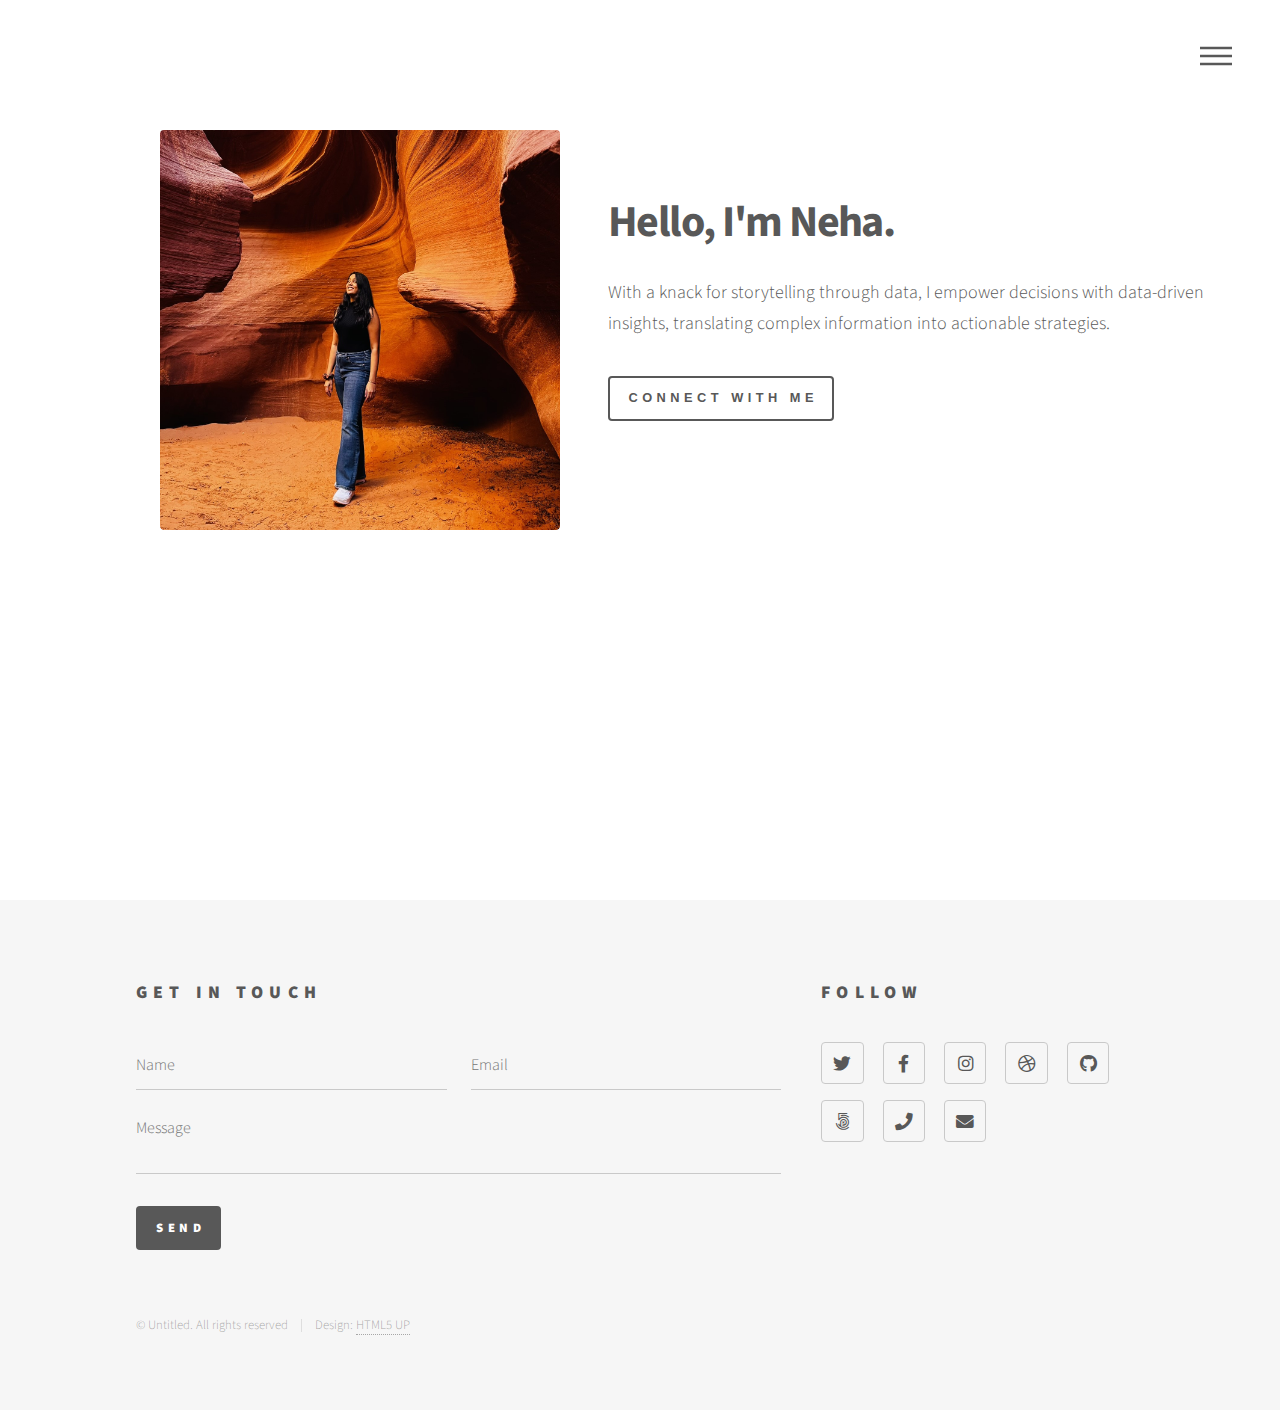
==== index.html @ 067fd61b "designed index.html" ====
<!DOCTYPE HTML>
<!--
	Phantom by HTML5 UP
	html5up.net | @ajlkn
	Free for personal and commercial use under the CCA 3.0 license (html5up.net/license)
-->
<html>
	<head>
		<title>Neha Bharambe - Portfolio</title>
		<meta charset="utf-8" />
		<meta name="viewport" content="width=device-width, initial-scale=1, user-scalable=no" />
		<link rel="stylesheet" href="assets/css/main.css" />
		<noscript><link rel="stylesheet" href="assets/css/noscript.css" /></noscript>
	</head>
	<body class="is-preload">
		<!-- Wrapper -->
			<div id="wrapper" style="height: 100vh;">

				<!-- Header -->
					<header id="header">
						<div class="inner">

							<!-- Logo -->
								

							<!-- Nav -->
								<nav>
									<ul>
										<li><a href="#menu">Menu</a></li>
									</ul>
								</nav>

						</div>
					</header>

				<!-- Menu -->
				<nav id="menu">
					<h2>Menu</h2>
					<ul>
						<li><a href="index.html">Home</a></li>
						<li><a href="generic.html">Education</a></li>
						<li><a href="generic.html">Work Experience</a></li>
						<li><a href="generic.html">Projects</a></li>
						<li><a href="elements.html">Leisure Corner</a></li>
					</ul>
				</nav>

				<!-- Main -->
				<div id="main" style="display: flex;">
					<div class="inner" style="width: 40%; padding-left: 10%;">
						<article class="style2">
							<span class="image" style="display: inline-block; width: 400px; height: 400px; overflow: hidden; display: flex; flex-direction: column; justify-content: flex-end;">
								<img src="images/index_img.JPEG" alt="" style="width: 100%; height: auto;">
							</span>
							
							
						</article>
					</div>
					<div class="inner" style="width: 50%; padding-left: 0%; padding-top: 5%;">
						<header>
							<h1>Hello, I'm Neha.<br /></h1>
							<p style="font-size: large;">With a knack for storytelling through data, I empower decisions with data-driven insights, translating complex information into actionable strategies.</p>
								<button type="button" class="btn btn-primary">Connect with me</button>
						</header>
					</div>
					
				</div>
			</div>
			<div id="wrapper">
				<!-- Footer -->
					<footer id="footer">
						<div class="inner">
							<section>
								<h2>Get in touch</h2>
								<form method="post" action="#">
									<div class="fields">
										<div class="field half">
											<input type="text" name="name" id="name" placeholder="Name" />
										</div>
										<div class="field half">
											<input type="email" name="email" id="email" placeholder="Email" />
										</div>
										<div class="field">
											<textarea name="message" id="message" placeholder="Message"></textarea>
										</div>
									</div>
									<ul class="actions">
										<li><input type="submit" value="Send" class="primary" /></li>
									</ul>
								</form>
							</section>
							<section>
								<h2>Follow</h2>
								<ul class="icons">
									<li><a href="#" class="icon brands style2 fa-twitter"><span class="label">Twitter</span></a></li>
									<li><a href="#" class="icon brands style2 fa-facebook-f"><span class="label">Facebook</span></a></li>
									<li><a href="#" class="icon brands style2 fa-instagram"><span class="label">Instagram</span></a></li>
									<li><a href="#" class="icon brands style2 fa-dribbble"><span class="label">Dribbble</span></a></li>
									<li><a href="#" class="icon brands style2 fa-github"><span class="label">GitHub</span></a></li>
									<li><a href="#" class="icon brands style2 fa-500px"><span class="label">500px</span></a></li>
									<li><a href="#" class="icon solid style2 fa-phone"><span class="label">Phone</span></a></li>
									<li><a href="#" class="icon solid style2 fa-envelope"><span class="label">Email</span></a></li>
								</ul>
							</section>
							<ul class="copyright">
								<li>&copy; Untitled. All rights reserved</li><li>Design: <a href="http://html5up.net">HTML5 UP</a></li>
							</ul>
						</div>
					</footer>

			</div>

		<!-- Scripts -->
			<script src="assets/js/jquery.min.js"></script>
			<script src="assets/js/browser.min.js"></script>
			<script src="assets/js/breakpoints.min.js"></script>
			<script src="assets/js/util.js"></script>
			<script src="assets/js/main.js"></script>

	</body>
</html>
---- assets/css/main.css ----
@import url(fontawesome-all.min.css);
@import url("https://fonts.googleapis.com/css?family=Source+Sans+Pro:300,700,900");

/*
	Phantom by HTML5 UP
	html5up.net | @ajlkn
	Free for personal and commercial use under the CCA 3.0 license (html5up.net/license)
*/

html, body, div, span, applet, object,
iframe, h1, h2, h3, h4, h5, h6, p, blockquote,
pre, a, abbr, acronym, address, big, cite,
code, del, dfn, em, img, ins, kbd, q, s, samp,
small, strike, strong, sub, sup, tt, var, b,
u, i, center, dl, dt, dd, ol, ul, li, fieldset,
form, label, legend, table, caption, tbody,
tfoot, thead, tr, th, td, article, aside,
canvas, details, embed, figure, figcaption,
footer, header, hgroup, menu, nav, output, ruby,
section, summary, time, mark, audio, video {
	margin: 0;
	padding: 0;
	border: 0;
	font-size: 100%;
	font: inherit;
	vertical-align: baseline;}

article, aside, details, figcaption, figure,
footer, header, hgroup, menu, nav, section {
	display: block;}

body {
	line-height: 1;
}

ol, ul {
	list-style: none;
}

blockquote, q {
	quotes: none;
}

	blockquote:before, blockquote:after, q:before, q:after {
		content: '';
		content: none;
	}

table {
	border-collapse: collapse;
	border-spacing: 0;
}

body {
	-webkit-text-size-adjust: none;
}

mark {
	background-color: transparent;
	color: inherit;
}

input::-moz-focus-inner {
	border: 0;
	padding: 0;
}

input, select, textarea {
	-moz-appearance: none;
	-webkit-appearance: none;
	-ms-appearance: none;
	appearance: none;
}

/* Basic */

	@-ms-viewport {
		width: device-width;
	}

	body {
		-ms-overflow-style: scrollbar;
	}

	@media screen and (max-width: 480px) {

		html, body {
			min-width: 320px;
		}

	}

	html {
		box-sizing: border-box;
	}

	*, *:before, *:after {
		box-sizing: inherit;
	}

	body {
		background: #ffffff;
	}

		body.is-preload *, body.is-preload *:before, body.is-preload *:after {
			-moz-animation: none !important;
			-webkit-animation: none !important;
			-ms-animation: none !important;
			animation: none !important;
			-moz-transition: none !important;
			-webkit-transition: none !important;
			-ms-transition: none !important;
			transition: none !important;
		}

/* Type */

	body, input, select, textarea {
		color: #585858;
		font-family: "Source Sans Pro", Helvetica, sans-serif;
		font-size: 16pt;
		font-weight: 300;
		line-height: 1.75;
	}

		@media screen and (max-width: 1680px) {

			body, input, select, textarea {
				font-size: 14pt;
			}

		}

		@media screen and (max-width: 1280px) {

			body, input, select, textarea {
				font-size: 12pt;
			}

		}

	a {
		-moz-transition: border-bottom-color 0.2s ease, color 0.2s ease;
		-webkit-transition: border-bottom-color 0.2s ease, color 0.2s ease;
		-ms-transition: border-bottom-color 0.2s ease, color 0.2s ease;
		transition: border-bottom-color 0.2s ease, color 0.2s ease;
		text-decoration: none;
		color: #585858;
		border-bottom: dotted 1px rgba(88, 88, 88, 0.5);
	}

		a:hover {
			border-bottom-color: transparent;
			color: #f2849e !important;
		}

	strong, b {
		font-weight: 900;
	}

	em, i {
		font-style: italic;
	}

	p {
		margin: 0 0 2em 0;
	}

	h1 {
		font-size: 2.75em;
		font-weight: 700;
		line-height: 1.3;
		margin: 0 0 1em 0;
		letter-spacing: -0.035em;
	}

		h1 a {
			color: inherit;
		}

		@media screen and (max-width: 736px) {

			h1 {
				font-size: 2em;
				margin: 0 0 1em 0;
			}

		}

		@media screen and (max-width: 360px) {

			h1 {
				font-size: 1.75em;
			}

		}

	h2, h3, h4, h5, h6 {
		font-weight: 900;
		line-height: 1.5;
		margin: 0 0 2em 0;
		text-transform: uppercase;
		letter-spacing: 0.35em;
	}

		h2 a, h3 a, h4 a, h5 a, h6 a {
			color: inherit;
		}

	h2 {
		font-size: 1.1em;
	}

	h3 {
		font-size: 1em;
	}

	h4 {
		font-size: 0.8em;
	}

	h5 {
		font-size: 0.8em;
	}

	h6 {
		font-size: 0.8em;
	}

	@media screen and (max-width: 980px) {

		h1 br, h2 br, h3 br, h4 br, h5 br, h6 br {
			display: none;
		}

	}

	@media screen and (max-width: 736px) {

		h2 {
			font-size: 1em;
		}

		h3 {
			font-size: 0.8em;
		}

	}

	sub {
		font-size: 0.8em;
		position: relative;
		top: 0.5em;
	}

	sup {
		font-size: 0.8em;
		position: relative;
		top: -0.5em;
	}

	blockquote {
		border-left: solid 4px #c9c9c9;
		font-style: italic;
		margin: 0 0 2em 0;
		padding: 0.5em 0 0.5em 2em;
	}

	code {
		background: rgba(144, 144, 144, 0.075);
		border-radius: 4px;
		border: solid 1px #c9c9c9;
		font-family: "Courier New", monospace;
		font-size: 0.9em;
		margin: 0 0.25em;
		padding: 0.25em 0.65em;
	}

	pre {
		-webkit-overflow-scrolling: touch;
		font-family: "Courier New", monospace;
		font-size: 0.9em;
		margin: 0 0 2em 0;
	}

		pre code {
			display: block;
			line-height: 1.75;
			padding: 1em 1.5em;
			overflow-x: auto;
		}

	hr {
		border: 0;
		border-bottom: solid 1px #c9c9c9;
		margin: 2em 0;
	}

		hr.major {
			margin: 3em 0;
		}

	.align-left {
		text-align: left;
	}

	.align-center {
		text-align: center;
	}

	.align-right {
		text-align: right;
	}

/* Row */

	.row {
		display: flex;
		flex-wrap: wrap;
		box-sizing: border-box;
		align-items: stretch;
	}

		.row > * {
			box-sizing: border-box;
		}

		.row.gtr-uniform > * > :last-child {
			margin-bottom: 0;
		}

		.row.aln-left {
			justify-content: flex-start;
		}

		.row.aln-center {
			justify-content: center;
		}

		.row.aln-right {
			justify-content: flex-end;
		}

		.row.aln-top {
			align-items: flex-start;
		}

		.row.aln-middle {
			align-items: center;
		}

		.row.aln-bottom {
			align-items: flex-end;
		}

		.row > .imp {
			order: -1;
		}

		.row > .col-1 {
			width: 8.33333%;
		}

		.row > .off-1 {
			margin-left: 8.33333%;
		}

		.row > .col-2 {
			width: 16.66667%;
		}

		.row > .off-2 {
			margin-left: 16.66667%;
		}

		.row > .col-3 {
			width: 25%;
		}

		.row > .off-3 {
			margin-left: 25%;
		}

		.row > .col-4 {
			width: 33.33333%;
		}

		.row > .off-4 {
			margin-left: 33.33333%;
		}

		.row > .col-5 {
			width: 41.66667%;
		}

		.row > .off-5 {
			margin-left: 41.66667%;
		}

		.row > .col-6 {
			width: 50%;
		}

		.row > .off-6 {
			margin-left: 50%;
		}

		.row > .col-7 {
			width: 58.33333%;
		}

		.row > .off-7 {
			margin-left: 58.33333%;
		}

		.row > .col-8 {
			width: 66.66667%;
		}

		.row > .off-8 {
			margin-left: 66.66667%;
		}

		.row > .col-9 {
			width: 75%;
		}

		.row > .off-9 {
			margin-left: 75%;
		}

		.row > .col-10 {
			width: 83.33333%;
		}

		.row > .off-10 {
			margin-left: 83.33333%;
		}

		.row > .col-11 {
			width: 91.66667%;
		}

		.row > .off-11 {
			margin-left: 91.66667%;
		}

		.row > .col-12 {
			width: 100%;
		}

		.row > .off-12 {
			margin-left: 100%;
		}

		.row.gtr-0 {
			margin-top: 0;
			margin-left: 0em;
		}

			.row.gtr-0 > * {
				padding: 0 0 0 0em;
			}

			.row.gtr-0.gtr-uniform {
				margin-top: 0em;
			}

				.row.gtr-0.gtr-uniform > * {
					padding-top: 0em;
				}

		.row.gtr-25 {
			margin-top: 0;
			margin-left: -0.5em;
		}

			.row.gtr-25 > * {
				padding: 0 0 0 0.5em;
			}

			.row.gtr-25.gtr-uniform {
				margin-top: -0.5em;
			}

				.row.gtr-25.gtr-uniform > * {
					padding-top: 0.5em;
				}

		.row.gtr-50 {
			margin-top: 0;
			margin-left: -1em;
		}

			.row.gtr-50 > * {
				padding: 0 0 0 1em;
			}

			.row.gtr-50.gtr-uniform {
				margin-top: -1em;
			}

				.row.gtr-50.gtr-uniform > * {
					padding-top: 1em;
				}

		.row {
			margin-top: 0;
			margin-left: -2em;
		}

			.row > * {
				padding: 0 0 0 2em;
			}

			.row.gtr-uniform {
				margin-top: -2em;
			}

				.row.gtr-uniform > * {
					padding-top: 2em;
				}

		.row.gtr-150 {
			margin-top: 0;
			margin-left: -3em;
		}

			.row.gtr-150 > * {
				padding: 0 0 0 3em;
			}

			.row.gtr-150.gtr-uniform {
				margin-top: -3em;
			}

				.row.gtr-150.gtr-uniform > * {
					padding-top: 3em;
				}

		.row.gtr-200 {
			margin-top: 0;
			margin-left: -4em;
		}

			.row.gtr-200 > * {
				padding: 0 0 0 4em;
			}

			.row.gtr-200.gtr-uniform {
				margin-top: -4em;
			}

				.row.gtr-200.gtr-uniform > * {
					padding-top: 4em;
				}

		@media screen and (max-width: 1680px) {

			.row {
				display: flex;
				flex-wrap: wrap;
				box-sizing: border-box;
				align-items: stretch;
			}

				.row > * {
					box-sizing: border-box;
				}

				.row.gtr-uniform > * > :last-child {
					margin-bottom: 0;
				}

				.row.aln-left {
					justify-content: flex-start;
				}

				.row.aln-center {
					justify-content: center;
				}

				.row.aln-right {
					justify-content: flex-end;
				}

				.row.aln-top {
					align-items: flex-start;
				}

				.row.aln-middle {
					align-items: center;
				}

				.row.aln-bottom {
					align-items: flex-end;
				}

				.row > .imp-xlarge {
					order: -1;
				}

				.row > .col-1-xlarge {
					width: 8.33333%;
				}

				.row > .off-1-xlarge {
					margin-left: 8.33333%;
				}

				.row > .col-2-xlarge {
					width: 16.66667%;
				}

				.row > .off-2-xlarge {
					margin-left: 16.66667%;
				}

				.row > .col-3-xlarge {
					width: 25%;
				}

				.row > .off-3-xlarge {
					margin-left: 25%;
				}

				.row > .col-4-xlarge {
					width: 33.33333%;
				}

				.row > .off-4-xlarge {
					margin-left: 33.33333%;
				}

				.row > .col-5-xlarge {
					width: 41.66667%;
				}

				.row > .off-5-xlarge {
					margin-left: 41.66667%;
				}

				.row > .col-6-xlarge {
					width: 50%;
				}

				.row > .off-6-xlarge {
					margin-left: 50%;
				}

				.row > .col-7-xlarge {
					width: 58.33333%;
				}

				.row > .off-7-xlarge {
					margin-left: 58.33333%;
				}

				.row > .col-8-xlarge {
					width: 66.66667%;
				}

				.row > .off-8-xlarge {
					margin-left: 66.66667%;
				}

				.row > .col-9-xlarge {
					width: 75%;
				}

				.row > .off-9-xlarge {
					margin-left: 75%;
				}

				.row > .col-10-xlarge {
					width: 83.33333%;
				}

				.row > .off-10-xlarge {
					margin-left: 83.33333%;
				}

				.row > .col-11-xlarge {
					width: 91.66667%;
				}

				.row > .off-11-xlarge {
					margin-left: 91.66667%;
				}

				.row > .col-12-xlarge {
					width: 100%;
				}

				.row > .off-12-xlarge {
					margin-left: 100%;
				}

				.row.gtr-0 {
					margin-top: 0;
					margin-left: 0em;
				}

					.row.gtr-0 > * {
						padding: 0 0 0 0em;
					}

					.row.gtr-0.gtr-uniform {
						margin-top: 0em;
					}

						.row.gtr-0.gtr-uniform > * {
							padding-top: 0em;
						}

				.row.gtr-25 {
					margin-top: 0;
					margin-left: -0.5em;
				}

					.row.gtr-25 > * {
						padding: 0 0 0 0.5em;
					}

					.row.gtr-25.gtr-uniform {
						margin-top: -0.5em;
					}

						.row.gtr-25.gtr-uniform > * {
							padding-top: 0.5em;
						}

				.row.gtr-50 {
					margin-top: 0;
					margin-left: -1em;
				}

					.row.gtr-50 > * {
						padding: 0 0 0 1em;
					}

					.row.gtr-50.gtr-uniform {
						margin-top: -1em;
					}

						.row.gtr-50.gtr-uniform > * {
							padding-top: 1em;
						}

				.row {
					margin-top: 0;
					margin-left: -2em;
				}

					.row > * {
						padding: 0 0 0 2em;
					}

					.row.gtr-uniform {
						margin-top: -2em;
					}

						.row.gtr-uniform > * {
							padding-top: 2em;
						}

				.row.gtr-150 {
					margin-top: 0;
					margin-left: -3em;
				}

					.row.gtr-150 > * {
						padding: 0 0 0 3em;
					}

					.row.gtr-150.gtr-uniform {
						margin-top: -3em;
					}

						.row.gtr-150.gtr-uniform > * {
							padding-top: 3em;
						}

				.row.gtr-200 {
					margin-top: 0;
					margin-left: -4em;
				}

					.row.gtr-200 > * {
						padding: 0 0 0 4em;
					}

					.row.gtr-200.gtr-uniform {
						margin-top: -4em;
					}

						.row.gtr-200.gtr-uniform > * {
							padding-top: 4em;
						}

		}

		@media screen and (max-width: 1280px) {

			.row {
				display: flex;
				flex-wrap: wrap;
				box-sizing: border-box;
				align-items: stretch;
			}

				.row > * {
					box-sizing: border-box;
				}

				.row.gtr-uniform > * > :last-child {
					margin-bottom: 0;
				}

				.row.aln-left {
					justify-content: flex-start;
				}

				.row.aln-center {
					justify-content: center;
				}

				.row.aln-right {
					justify-content: flex-end;
				}

				.row.aln-top {
					align-items: flex-start;
				}

				.row.aln-middle {
					align-items: center;
				}

				.row.aln-bottom {
					align-items: flex-end;
				}

				.row > .imp-large {
					order: -1;
				}

				.row > .col-1-large {
					width: 8.33333%;
				}

				.row > .off-1-large {
					margin-left: 8.33333%;
				}

				.row > .col-2-large {
					width: 16.66667%;
				}

				.row > .off-2-large {
					margin-left: 16.66667%;
				}

				.row > .col-3-large {
					width: 25%;
				}

				.row > .off-3-large {
					margin-left: 25%;
				}

				.row > .col-4-large {
					width: 33.33333%;
				}

				.row > .off-4-large {
					margin-left: 33.33333%;
				}

				.row > .col-5-large {
					width: 41.66667%;
				}

				.row > .off-5-large {
					margin-left: 41.66667%;
				}

				.row > .col-6-large {
					width: 50%;
				}

				.row > .off-6-large {
					margin-left: 50%;
				}

				.row > .col-7-large {
					width: 58.33333%;
				}

				.row > .off-7-large {
					margin-left: 58.33333%;
				}

				.row > .col-8-large {
					width: 66.66667%;
				}

				.row > .off-8-large {
					margin-left: 66.66667%;
				}

				.row > .col-9-large {
					width: 75%;
				}

				.row > .off-9-large {
					margin-left: 75%;
				}

				.row > .col-10-large {
					width: 83.33333%;
				}

				.row > .off-10-large {
					margin-left: 83.33333%;
				}

				.row > .col-11-large {
					width: 91.66667%;
				}

				.row > .off-11-large {
					margin-left: 91.66667%;
				}

				.row > .col-12-large {
					width: 100%;
				}

				.row > .off-12-large {
					margin-left: 100%;
				}

				.row.gtr-0 {
					margin-top: 0;
					margin-left: 0em;
				}

					.row.gtr-0 > * {
						padding: 0 0 0 0em;
					}

					.row.gtr-0.gtr-uniform {
						margin-top: 0em;
					}

						.row.gtr-0.gtr-uniform > * {
							padding-top: 0em;
						}

				.row.gtr-25 {
					margin-top: 0;
					margin-left: -0.5em;
				}

					.row.gtr-25 > * {
						padding: 0 0 0 0.5em;
					}

					.row.gtr-25.gtr-uniform {
						margin-top: -0.5em;
					}

						.row.gtr-25.gtr-uniform > * {
							padding-top: 0.5em;
						}

				.row.gtr-50 {
					margin-top: 0;
					margin-left: -1em;
				}

					.row.gtr-50 > * {
						padding: 0 0 0 1em;
					}

					.row.gtr-50.gtr-uniform {
						margin-top: -1em;
					}

						.row.gtr-50.gtr-uniform > * {
							padding-top: 1em;
						}

				.row {
					margin-top: 0;
					margin-left: -2em;
				}

					.row > * {
						padding: 0 0 0 2em;
					}

					.row.gtr-uniform {
						margin-top: -2em;
					}

						.row.gtr-uniform > * {
							padding-top: 2em;
						}

				.row.gtr-150 {
					margin-top: 0;
					margin-left: -3em;
				}

					.row.gtr-150 > * {
						padding: 0 0 0 3em;
					}

					.row.gtr-150.gtr-uniform {
						margin-top: -3em;
					}

						.row.gtr-150.gtr-uniform > * {
							padding-top: 3em;
						}

				.row.gtr-200 {
					margin-top: 0;
					margin-left: -4em;
				}

					.row.gtr-200 > * {
						padding: 0 0 0 4em;
					}

					.row.gtr-200.gtr-uniform {
						margin-top: -4em;
					}

						.row.gtr-200.gtr-uniform > * {
							padding-top: 4em;
						}

		}

		@media screen and (max-width: 980px) {

			.row {
				display: flex;
				flex-wrap: wrap;
				box-sizing: border-box;
				align-items: stretch;
			}

				.row > * {
					box-sizing: border-box;
				}

				.row.gtr-uniform > * > :last-child {
					margin-bottom: 0;
				}

				.row.aln-left {
					justify-content: flex-start;
				}

				.row.aln-center {
					justify-content: center;
				}

				.row.aln-right {
					justify-content: flex-end;
				}

				.row.aln-top {
					align-items: flex-start;
				}

				.row.aln-middle {
					align-items: center;
				}

				.row.aln-bottom {
					align-items: flex-end;
				}

				.row > .imp-medium {
					order: -1;
				}

				.row > .col-1-medium {
					width: 8.33333%;
				}

				.row > .off-1-medium {
					margin-left: 8.33333%;
				}

				.row > .col-2-medium {
					width: 16.66667%;
				}

				.row > .off-2-medium {
					margin-left: 16.66667%;
				}

				.row > .col-3-medium {
					width: 25%;
				}

				.row > .off-3-medium {
					margin-left: 25%;
				}

				.row > .col-4-medium {
					width: 33.33333%;
				}

				.row > .off-4-medium {
					margin-left: 33.33333%;
				}

				.row > .col-5-medium {
					width: 41.66667%;
				}

				.row > .off-5-medium {
					margin-left: 41.66667%;
				}

				.row > .col-6-medium {
					width: 50%;
				}

				.row > .off-6-medium {
					margin-left: 50%;
				}

				.row > .col-7-medium {
					width: 58.33333%;
				}

				.row > .off-7-medium {
					margin-left: 58.33333%;
				}

				.row > .col-8-medium {
					width: 66.66667%;
				}

				.row > .off-8-medium {
					margin-left: 66.66667%;
				}

				.row > .col-9-medium {
					width: 75%;
				}

				.row > .off-9-medium {
					margin-left: 75%;
				}

				.row > .col-10-medium {
					width: 83.33333%;
				}

				.row > .off-10-medium {
					margin-left: 83.33333%;
				}

				.row > .col-11-medium {
					width: 91.66667%;
				}

				.row > .off-11-medium {
					margin-left: 91.66667%;
				}

				.row > .col-12-medium {
					width: 100%;
				}

				.row > .off-12-medium {
					margin-left: 100%;
				}

				.row.gtr-0 {
					margin-top: 0;
					margin-left: 0em;
				}

					.row.gtr-0 > * {
						padding: 0 0 0 0em;
					}

					.row.gtr-0.gtr-uniform {
						margin-top: 0em;
					}

						.row.gtr-0.gtr-uniform > * {
							padding-top: 0em;
						}

				.row.gtr-25 {
					margin-top: 0;
					margin-left: -0.375em;
				}

					.row.gtr-25 > * {
						padding: 0 0 0 0.375em;
					}

					.row.gtr-25.gtr-uniform {
						margin-top: -0.375em;
					}

						.row.gtr-25.gtr-uniform > * {
							padding-top: 0.375em;
						}

				.row.gtr-50 {
					margin-top: 0;
					margin-left: -0.75em;
				}

					.row.gtr-50 > * {
						padding: 0 0 0 0.75em;
					}

					.row.gtr-50.gtr-uniform {
						margin-top: -0.75em;
					}

						.row.gtr-50.gtr-uniform > * {
							padding-top: 0.75em;
						}

				.row {
					margin-top: 0;
					margin-left: -1.5em;
				}

					.row > * {
						padding: 0 0 0 1.5em;
					}

					.row.gtr-uniform {
						margin-top: -1.5em;
					}

						.row.gtr-uniform > * {
							padding-top: 1.5em;
						}

				.row.gtr-150 {
					margin-top: 0;
					margin-left: -2.25em;
				}

					.row.gtr-150 > * {
						padding: 0 0 0 2.25em;
					}

					.row.gtr-150.gtr-uniform {
						margin-top: -2.25em;
					}

						.row.gtr-150.gtr-uniform > * {
							padding-top: 2.25em;
						}

				.row.gtr-200 {
					margin-top: 0;
					margin-left: -3em;
				}

					.row.gtr-200 > * {
						padding: 0 0 0 3em;
					}

					.row.gtr-200.gtr-uniform {
						margin-top: -3em;
					}

						.row.gtr-200.gtr-uniform > * {
							padding-top: 3em;
						}

		}

		@media screen and (max-width: 736px) {

			.row {
				display: flex;
				flex-wrap: wrap;
				box-sizing: border-box;
				align-items: stretch;
			}

				.row > * {
					box-sizing: border-box;
				}

				.row.gtr-uniform > * > :last-child {
					margin-bottom: 0;
				}

				.row.aln-left {
					justify-content: flex-start;
				}

				.row.aln-center {
					justify-content: center;
				}

				.row.aln-right {
					justify-content: flex-end;
				}

				.row.aln-top {
					align-items: flex-start;
				}

				.row.aln-middle {
					align-items: center;
				}

				.row.aln-bottom {
					align-items: flex-end;
				}

				.row > .imp-small {
					order: -1;
				}

				.row > .col-1-small {
					width: 8.33333%;
				}

				.row > .off-1-small {
					margin-left: 8.33333%;
				}

				.row > .col-2-small {
					width: 16.66667%;
				}

				.row > .off-2-small {
					margin-left: 16.66667%;
				}

				.row > .col-3-small {
					width: 25%;
				}

				.row > .off-3-small {
					margin-left: 25%;
				}

				.row > .col-4-small {
					width: 33.33333%;
				}

				.row > .off-4-small {
					margin-left: 33.33333%;
				}

				.row > .col-5-small {
					width: 41.66667%;
				}

				.row > .off-5-small {
					margin-left: 41.66667%;
				}

				.row > .col-6-small {
					width: 50%;
				}

				.row > .off-6-small {
					margin-left: 50%;
				}

				.row > .col-7-small {
					width: 58.33333%;
				}

				.row > .off-7-small {
					margin-left: 58.33333%;
				}

				.row > .col-8-small {
					width: 66.66667%;
				}

				.row > .off-8-small {
					margin-left: 66.66667%;
				}

				.row > .col-9-small {
					width: 75%;
				}

				.row > .off-9-small {
					margin-left: 75%;
				}

				.row > .col-10-small {
					width: 83.33333%;
				}

				.row > .off-10-small {
					margin-left: 83.33333%;
				}

				.row > .col-11-small {
					width: 91.66667%;
				}

				.row > .off-11-small {
					margin-left: 91.66667%;
				}

				.row > .col-12-small {
					width: 100%;
				}

				.row > .off-12-small {
					margin-left: 100%;
				}

				.row.gtr-0 {
					margin-top: 0;
					margin-left: 0em;
				}

					.row.gtr-0 > * {
						padding: 0 0 0 0em;
					}

					.row.gtr-0.gtr-uniform {
						margin-top: 0em;
					}

						.row.gtr-0.gtr-uniform > * {
							padding-top: 0em;
						}

				.row.gtr-25 {
					margin-top: 0;
					margin-left: -0.25em;
				}

					.row.gtr-25 > * {
						padding: 0 0 0 0.25em;
					}

					.row.gtr-25.gtr-uniform {
						margin-top: -0.25em;
					}

						.row.gtr-25.gtr-uniform > * {
							padding-top: 0.25em;
						}

				.row.gtr-50 {
					margin-top: 0;
					margin-left: -0.5em;
				}

					.row.gtr-50 > * {
						padding: 0 0 0 0.5em;
					}

					.row.gtr-50.gtr-uniform {
						margin-top: -0.5em;
					}

						.row.gtr-50.gtr-uniform > * {
							padding-top: 0.5em;
						}

				.row {
					margin-top: 0;
					margin-left: -1em;
				}

					.row > * {
						padding: 0 0 0 1em;
					}

					.row.gtr-uniform {
						margin-top: -1em;
					}

						.row.gtr-uniform > * {
							padding-top: 1em;
						}

				.row.gtr-150 {
					margin-top: 0;
					margin-left: -1.5em;
				}

					.row.gtr-150 > * {
						padding: 0 0 0 1.5em;
					}

					.row.gtr-150.gtr-uniform {
						margin-top: -1.5em;
					}

						.row.gtr-150.gtr-uniform > * {
							padding-top: 1.5em;
						}

				.row.gtr-200 {
					margin-top: 0;
					margin-left: -2em;
				}

					.row.gtr-200 > * {
						padding: 0 0 0 2em;
					}

					.row.gtr-200.gtr-uniform {
						margin-top: -2em;
					}

						.row.gtr-200.gtr-uniform > * {
							padding-top: 2em;
						}

		}

		@media screen and (max-width: 480px) {

			.row {
				display: flex;
				flex-wrap: wrap;
				box-sizing: border-box;
				align-items: stretch;
			}

				.row > * {
					box-sizing: border-box;
				}

				.row.gtr-uniform > * > :last-child {
					margin-bottom: 0;
				}

				.row.aln-left {
					justify-content: flex-start;
				}

				.row.aln-center {
					justify-content: center;
				}

				.row.aln-right {
					justify-content: flex-end;
				}

				.row.aln-top {
					align-items: flex-start;
				}

				.row.aln-middle {
					align-items: center;
				}

				.row.aln-bottom {
					align-items: flex-end;
				}

				.row > .imp-xsmall {
					order: -1;
				}

				.row > .col-1-xsmall {
					width: 8.33333%;
				}

				.row > .off-1-xsmall {
					margin-left: 8.33333%;
				}

				.row > .col-2-xsmall {
					width: 16.66667%;
				}

				.row > .off-2-xsmall {
					margin-left: 16.66667%;
				}

				.row > .col-3-xsmall {
					width: 25%;
				}

				.row > .off-3-xsmall {
					margin-left: 25%;
				}

				.row > .col-4-xsmall {
					width: 33.33333%;
				}

				.row > .off-4-xsmall {
					margin-left: 33.33333%;
				}

				.row > .col-5-xsmall {
					width: 41.66667%;
				}

				.row > .off-5-xsmall {
					margin-left: 41.66667%;
				}

				.row > .col-6-xsmall {
					width: 50%;
				}

				.row > .off-6-xsmall {
					margin-left: 50%;
				}

				.row > .col-7-xsmall {
					width: 58.33333%;
				}

				.row > .off-7-xsmall {
					margin-left: 58.33333%;
				}

				.row > .col-8-xsmall {
					width: 66.66667%;
				}

				.row > .off-8-xsmall {
					margin-left: 66.66667%;
				}

				.row > .col-9-xsmall {
					width: 75%;
				}

				.row > .off-9-xsmall {
					margin-left: 75%;
				}

				.row > .col-10-xsmall {
					width: 83.33333%;
				}

				.row > .off-10-xsmall {
					margin-left: 83.33333%;
				}

				.row > .col-11-xsmall {
					width: 91.66667%;
				}

				.row > .off-11-xsmall {
					margin-left: 91.66667%;
				}

				.row > .col-12-xsmall {
					width: 100%;
				}

				.row > .off-12-xsmall {
					margin-left: 100%;
				}

				.row.gtr-0 {
					margin-top: 0;
					margin-left: 0em;
				}

					.row.gtr-0 > * {
						padding: 0 0 0 0em;
					}

					.row.gtr-0.gtr-uniform {
						margin-top: 0em;
					}

						.row.gtr-0.gtr-uniform > * {
							padding-top: 0em;
						}

				.row.gtr-25 {
					margin-top: 0;
					margin-left: -0.25em;
				}

					.row.gtr-25 > * {
						padding: 0 0 0 0.25em;
					}

					.row.gtr-25.gtr-uniform {
						margin-top: -0.25em;
					}

						.row.gtr-25.gtr-uniform > * {
							padding-top: 0.25em;
						}

				.row.gtr-50 {
					margin-top: 0;
					margin-left: -0.5em;
				}

					.row.gtr-50 > * {
						padding: 0 0 0 0.5em;
					}

					.row.gtr-50.gtr-uniform {
						margin-top: -0.5em;
					}

						.row.gtr-50.gtr-uniform > * {
							padding-top: 0.5em;
						}

				.row {
					margin-top: 0;
					margin-left: -1em;
				}

					.row > * {
						padding: 0 0 0 1em;
					}

					.row.gtr-uniform {
						margin-top: -1em;
					}

						.row.gtr-uniform > * {
							padding-top: 1em;
						}

				.row.gtr-150 {
					margin-top: 0;
					margin-left: -1.5em;
				}

					.row.gtr-150 > * {
						padding: 0 0 0 1.5em;
					}

					.row.gtr-150.gtr-uniform {
						margin-top: -1.5em;
					}

						.row.gtr-150.gtr-uniform > * {
							padding-top: 1.5em;
						}

				.row.gtr-200 {
					margin-top: 0;
					margin-left: -2em;
				}

					.row.gtr-200 > * {
						padding: 0 0 0 2em;
					}

					.row.gtr-200.gtr-uniform {
						margin-top: -2em;
					}

						.row.gtr-200.gtr-uniform > * {
							padding-top: 2em;
						}

		}

/* Section/Article */

	section.special, article.special {
		text-align: center;
	}

	header p {
		margin-top: -1em;
	}

	@media screen and (max-width: 736px) {

		header p {
			margin-top: 0;
		}

	}

/* Icon */

	.icon {
		text-decoration: none;
		border-bottom: none;
		position: relative;
	}

		.icon:before {
			-moz-osx-font-smoothing: grayscale;
			-webkit-font-smoothing: antialiased;
			display: inline-block;
			font-style: normal;
			font-variant: normal;
			text-rendering: auto;
			line-height: 1;
			text-transform: none !important;
			font-family: 'Font Awesome 5 Free';
			font-weight: 400;
		}

		.icon > .label {
			display: none;
		}

		.icon:before {
			line-height: inherit;
		}

		.icon.solid:before {
			font-weight: 900;
		}

		.icon.brands:before {
			font-family: 'Font Awesome 5 Brands';
		}

		.icon.style2 {
			-moz-transition: background-color 0.2s ease-in-out, color 0.2s ease-in-out, border-color 0.2s ease-in-out;
			-webkit-transition: background-color 0.2s ease-in-out, color 0.2s ease-in-out, border-color 0.2s ease-in-out;
			-ms-transition: background-color 0.2s ease-in-out, color 0.2s ease-in-out, border-color 0.2s ease-in-out;
			transition: background-color 0.2s ease-in-out, color 0.2s ease-in-out, border-color 0.2s ease-in-out;
			background-color: transparent;
			border: solid 1px #c9c9c9;
			border-radius: 4px;
			width: 2.65em;
			height: 2.65em;
			display: inline-block;
			text-align: center;
			line-height: 2.65em;
			color: inherit;
		}

			.icon.style2:before {
				font-size: 1.1em;
			}

			.icon.style2:hover {
				color: #f2849e;
				border-color: #f2849e;
			}

			.icon.style2:active {
				background-color: rgba(242, 132, 158, 0.1);
			}

/* List */

	ol {
		list-style: decimal;
		margin: 0 0 2em 0;
		padding-left: 1.25em;
	}

		ol li {
			padding-left: 0.25em;
		}

	ul {
		list-style: disc;
		margin: 0 0 2em 0;
		padding-left: 1em;
	}

		ul li {
			padding-left: 0.5em;
		}

		ul.alt {
			list-style: none;
			padding-left: 0;
		}

			ul.alt li {
				border-top: solid 1px #c9c9c9;
				padding: 0.5em 0;
			}

				ul.alt li:first-child {
					border-top: 0;
					padding-top: 0;
				}

	dl {
		margin: 0 0 2em 0;
	}

		dl dt {
			display: block;
			font-weight: 900;
			margin: 0 0 1em 0;
		}

		dl dd {
			margin-left: 2em;
		}

/* Actions */

	ul.actions {
		display: -moz-flex;
		display: -webkit-flex;
		display: -ms-flex;
		display: flex;
		cursor: default;
		list-style: none;
		margin-left: -1em;
		padding-left: 0;
	}

		ul.actions li {
			padding: 0 0 0 1em;
			vertical-align: middle;
		}

		ul.actions.special {
			-moz-justify-content: center;
			-webkit-justify-content: center;
			-ms-justify-content: center;
			justify-content: center;
			width: 100%;
			margin-left: 0;
		}

			ul.actions.special li:first-child {
				padding-left: 0;
			}

		ul.actions.stacked {
			-moz-flex-direction: column;
			-webkit-flex-direction: column;
			-ms-flex-direction: column;
			flex-direction: column;
			margin-left: 0;
		}

			ul.actions.stacked li {
				padding: 1.3em 0 0 0;
			}

				ul.actions.stacked li:first-child {
					padding-top: 0;
				}

		ul.actions.fit {
			width: calc(100% + 1em);
		}

			ul.actions.fit li {
				-moz-flex-grow: 1;
				-webkit-flex-grow: 1;
				-ms-flex-grow: 1;
				flex-grow: 1;
				-moz-flex-shrink: 1;
				-webkit-flex-shrink: 1;
				-ms-flex-shrink: 1;
				flex-shrink: 1;
				width: 100%;
			}

				ul.actions.fit li > * {
					width: 100%;
				}

			ul.actions.fit.stacked {
				width: 100%;
			}

		@media screen and (max-width: 480px) {

			ul.actions:not(.fixed) {
				-moz-flex-direction: column;
				-webkit-flex-direction: column;
				-ms-flex-direction: column;
				flex-direction: column;
				margin-left: 0;
				width: 100% !important;
			}

				ul.actions:not(.fixed) li {
					-moz-flex-grow: 1;
					-webkit-flex-grow: 1;
					-ms-flex-grow: 1;
					flex-grow: 1;
					-moz-flex-shrink: 1;
					-webkit-flex-shrink: 1;
					-ms-flex-shrink: 1;
					flex-shrink: 1;
					padding: 1em 0 0 0;
					text-align: center;
					width: 100%;
				}

					ul.actions:not(.fixed) li > * {
						width: 100%;
					}

					ul.actions:not(.fixed) li:first-child {
						padding-top: 0;
					}

					ul.actions:not(.fixed) li input[type="submit"],
					ul.actions:not(.fixed) li input[type="reset"],
					ul.actions:not(.fixed) li input[type="button"],
					ul.actions:not(.fixed) li button,
					ul.actions:not(.fixed) li .button {
						width: 100%;
					}

						ul.actions:not(.fixed) li input[type="submit"].icon:before,
						ul.actions:not(.fixed) li input[type="reset"].icon:before,
						ul.actions:not(.fixed) li input[type="button"].icon:before,
						ul.actions:not(.fixed) li button.icon:before,
						ul.actions:not(.fixed) li .button.icon:before {
							margin-left: -0.5rem;
						}

		}

/* Icons */

	ul.icons {
		cursor: default;
		list-style: none;
		padding-left: 0;
		margin: -1em 0 2em -1em;
	}

		ul.icons li {
			display: inline-block;
			padding: 1em 0 0 1em;
		}

/* Form */

	form {
		margin: 0 0 2em 0;
		overflow-x: hidden;
	}

		form > :last-child {
			margin-bottom: 0;
		}

		form > .fields {
			display: -moz-flex;
			display: -webkit-flex;
			display: -ms-flex;
			display: flex;
			-moz-flex-wrap: wrap;
			-webkit-flex-wrap: wrap;
			-ms-flex-wrap: wrap;
			flex-wrap: wrap;
			width: calc(100% + 3em);
			margin: -1.5em 0 2em -1.5em;
		}

			form > .fields > .field {
				-moz-flex-grow: 0;
				-webkit-flex-grow: 0;
				-ms-flex-grow: 0;
				flex-grow: 0;
				-moz-flex-shrink: 0;
				-webkit-flex-shrink: 0;
				-ms-flex-shrink: 0;
				flex-shrink: 0;
				padding: 1.5em 0 0 1.5em;
				width: calc(100% - 1.5em);
			}

				form > .fields > .field.half {
					width: calc(50% - 0.75em);
				}

				form > .fields > .field.third {
					width: calc(100%/3 - 0.5em);
				}

				form > .fields > .field.quarter {
					width: calc(25% - 0.375em);
				}

		@media screen and (max-width: 480px) {

			form > .fields {
				width: calc(100% + 3em);
				margin: -1.5em 0 2em -1.5em;
			}

				form > .fields > .field {
					padding: 1.5em 0 0 1.5em;
					width: calc(100% - 1.5em);
				}

					form > .fields > .field.half {
						width: calc(100% - 1.5em);
					}

					form > .fields > .field.third {
						width: calc(100% - 1.5em);
					}

					form > .fields > .field.quarter {
						width: calc(100% - 1.5em);
					}

		}

	label {
		display: block;
		font-size: 0.9em;
		font-weight: 900;
		margin: 0 0 1em 0;
	}

	input[type="text"],
	input[type="password"],
	input[type="email"],
	input[type="tel"],
	select,
	textarea {
		-moz-appearance: none;
		-webkit-appearance: none;
		-ms-appearance: none;
		appearance: none;
		background-color: transparent;
		border: none;
		border-radius: 0;
		border-bottom: solid 1px #c9c9c9;
		color: inherit;
		display: block;
		outline: 0;
		padding: 0;
		text-decoration: none;
		width: 100%;
	}

		input[type="text"]:invalid,
		input[type="password"]:invalid,
		input[type="email"]:invalid,
		input[type="tel"]:invalid,
		select:invalid,
		textarea:invalid {
			box-shadow: none;
		}

		input[type="text"]:focus,
		input[type="password"]:focus,
		input[type="email"]:focus,
		input[type="tel"]:focus,
		select:focus,
		textarea:focus {
			border-bottom-color: #f2849e;
			box-shadow: inset 0 -1px 0 0 #f2849e;
		}

	select {
		background-image: url("data:image/svg+xml;charset=utf8,%3Csvg xmlns='http://www.w3.org/2000/svg' width='40' height='40' preserveAspectRatio='none' viewBox='0 0 40 40'%3E%3Cpath d='M9.4,12.3l10.4,10.4l10.4-10.4c0.2-0.2,0.5-0.4,0.9-0.4c0.3,0,0.6,0.1,0.9,0.4l3.3,3.3c0.2,0.2,0.4,0.5,0.4,0.9 c0,0.4-0.1,0.6-0.4,0.9L20.7,31.9c-0.2,0.2-0.5,0.4-0.9,0.4c-0.3,0-0.6-0.1-0.9-0.4L4.3,17.3c-0.2-0.2-0.4-0.5-0.4-0.9 c0-0.4,0.1-0.6,0.4-0.9l3.3-3.3c0.2-0.2,0.5-0.4,0.9-0.4S9.1,12.1,9.4,12.3z' fill='%23c9c9c9' /%3E%3C/svg%3E");
		background-size: 1.25rem;
		background-repeat: no-repeat;
		background-position: calc(100% - 1rem) center;
		height: 3em;
		padding-right: 3em;
		text-overflow: ellipsis;
	}

		select option {
			background: #ffffff;
		}

		select:focus::-ms-value {
			background-color: transparent;
		}

		select::-ms-expand {
			display: none;
		}

	input[type="text"],
	input[type="password"],
	input[type="email"],
	select {
		height: 3em;
	}

	textarea {
		padding: 0;
		min-height: 3.75em;
	}

	input[type="checkbox"],
	input[type="radio"] {
		-moz-appearance: none;
		-webkit-appearance: none;
		-ms-appearance: none;
		appearance: none;
		display: block;
		float: left;
		margin-right: -2em;
		opacity: 0;
		width: 1em;
		z-index: -1;
	}

		input[type="checkbox"] + label,
		input[type="radio"] + label {
			text-decoration: none;
			color: #585858;
			cursor: pointer;
			display: inline-block;
			font-size: 1em;
			font-weight: 300;
			padding-left: 2.55em;
			padding-right: 0.75em;
			position: relative;
		}

			input[type="checkbox"] + label:before,
			input[type="radio"] + label:before {
				-moz-osx-font-smoothing: grayscale;
				-webkit-font-smoothing: antialiased;
				display: inline-block;
				font-style: normal;
				font-variant: normal;
				text-rendering: auto;
				line-height: 1;
				text-transform: none !important;
				font-family: 'Font Awesome 5 Free';
				font-weight: 900;
			}

			input[type="checkbox"] + label:before,
			input[type="radio"] + label:before {
				border-radius: 4px;
				border: solid 1px #c9c9c9;
				content: '';
				display: inline-block;
				font-size: 0.8em;
				height: 2.25em;
				left: 0;
				line-height: 2.25em;
				position: absolute;
				text-align: center;
				top: 0;
				width: 2.25em;
			}

		input[type="checkbox"]:checked + label:before,
		input[type="radio"]:checked + label:before {
			background: #585858;
			border-color: #585858;
			color: #ffffff;
			content: '\f00c';
		}

		input[type="checkbox"]:focus + label:before,
		input[type="radio"]:focus + label:before {
			border-color: #f2849e;
			box-shadow: 0 0 0 1px #f2849e;
		}

	input[type="checkbox"] + label:before {
		border-radius: 4px;
	}

	input[type="radio"] + label:before {
		border-radius: 100%;
	}

/* Box */

	.box {
		border-radius: 4px;
		border: solid 1px #c9c9c9;
		margin-bottom: 2em;
		padding: 1.5em;
	}

		.box > :last-child,
		.box > :last-child > :last-child,
		.box > :last-child > :last-child > :last-child {
			margin-bottom: 0;
		}

		.box.alt {
			border: 0;
			border-radius: 0;
			padding: 0;
		}

/* Image */

	.image {
		border-radius: 4px;
		border: 0;
		display: inline-block;
		position: relative;
	}

		.image img {
			border-radius: 4px;
			display: block;
		}

		.image.left, .image.right {
			max-width: 40%;
		}

			.image.left img, .image.right img {
				width: 100%;
			}

		.image.left {
			float: left;
			padding: 0 1.5em 1em 0;
			top: 0.25em;
		}

		.image.right {
			float: right;
			padding: 0 0 1em 1.5em;
			top: 0.25em;
		}

		.image.fit {
			display: block;
			margin: 0 0 2em 0;
			width: 100%;
		}

			.image.fit img {
				width: 100%;
			}

		.image.main {
			display: block;
			margin: 0 0 3em 0;
			width: 100%;
		}

			.image.main img {
				width: 100%;
			}

			@media screen and (max-width: 736px) {

				.image.main {
					margin: 0 0 2em 0;
				}

			}

/* Table */

	.table-wrapper {
		-webkit-overflow-scrolling: touch;
		overflow-x: auto;
	}

	table {
		margin: 0 0 2em 0;
		width: 100%;
	}

		table tbody tr {
			border: solid 1px #c9c9c9;
			border-left: 0;
			border-right: 0;
		}

			table tbody tr:nth-child(2n + 1) {
				background-color: rgba(144, 144, 144, 0.075);
			}

		table td {
			padding: 0.75em 0.75em;
		}

		table th {
			font-size: 0.9em;
			font-weight: 900;
			padding: 0 0.75em 0.75em 0.75em;
			text-align: left;
		}

		table thead {
			border-bottom: solid 2px #c9c9c9;
		}

		table tfoot {
			border-top: solid 2px #c9c9c9;
		}

		table.alt {
			border-collapse: separate;
		}

			table.alt tbody tr td {
				border: solid 1px #c9c9c9;
				border-left-width: 0;
				border-top-width: 0;
			}

				table.alt tbody tr td:first-child {
					border-left-width: 1px;
				}

			table.alt tbody tr:first-child td {
				border-top-width: 1px;
			}

			table.alt thead {
				border-bottom: 0;
			}

			table.alt tfoot {
				border-top: 0;
			}

/* Button */

	input[type="submit"],
	input[type="reset"],
	input[type="button"],
	button,
	.button {
		-moz-appearance: none;
		-webkit-appearance: none;
		-ms-appearance: none;
		appearance: none;
		-moz-transition: background-color 0.2s ease-in-out, color 0.2s ease-in-out, box-shadow 0.2s ease-in-out;
		-webkit-transition: background-color 0.2s ease-in-out, color 0.2s ease-in-out, box-shadow 0.2s ease-in-out;
		-ms-transition: background-color 0.2s ease-in-out, color 0.2s ease-in-out, box-shadow 0.2s ease-in-out;
		transition: background-color 0.2s ease-in-out, color 0.2s ease-in-out, box-shadow 0.2s ease-in-out;
		background-color: transparent;
		border-radius: 4px;
		border: 0;
		box-shadow: inset 0 0 0 2px #585858;
		color: #585858 !important;
		cursor: pointer;
		display: inline-block;
		font-size: 0.8em;
		font-weight: 900;
		height: 3.5em;
		letter-spacing: 0.35em;
		line-height: 3.45em;
		overflow: hidden;
		padding: 0 1.25em 0 1.6em;
		text-align: center;
		text-decoration: none;
		text-overflow: ellipsis;
		text-transform: uppercase;
		white-space: nowrap;
	}

		input[type="submit"].icon:before,
		input[type="reset"].icon:before,
		input[type="button"].icon:before,
		button.icon:before,
		.button.icon:before {
			margin-right: 0.5em;
		}

		input[type="submit"].fit,
		input[type="reset"].fit,
		input[type="button"].fit,
		button.fit,
		.button.fit {
			width: 100%;
		}

		input[type="submit"]:hover,
		input[type="reset"]:hover,
		input[type="button"]:hover,
		button:hover,
		.button:hover {
			color: #f2849e !important;
			box-shadow: inset 0 0 0 2px #f2849e;
		}

		input[type="submit"]:active,
		input[type="reset"]:active,
		input[type="button"]:active,
		button:active,
		.button:active {
			background-color: rgba(242, 132, 158, 0.1);
		}

		input[type="submit"].small,
		input[type="reset"].small,
		input[type="button"].small,
		button.small,
		.button.small {
			font-size: 0.6em;
		}

		input[type="submit"].large,
		input[type="reset"].large,
		input[type="button"].large,
		button.large,
		.button.large {
			font-size: 1em;
		}

		input[type="submit"].primary,
		input[type="reset"].primary,
		input[type="button"].primary,
		button.primary,
		.button.primary {
			box-shadow: none;
			background-color: #585858;
			color: #ffffff !important;
		}

			input[type="submit"].primary:hover,
			input[type="reset"].primary:hover,
			input[type="button"].primary:hover,
			button.primary:hover,
			.button.primary:hover {
				background-color: #f2849e;
			}

			input[type="submit"].primary:active,
			input[type="reset"].primary:active,
			input[type="button"].primary:active,
			button.primary:active,
			.button.primary:active {
				background-color: #ee5f81;
			}

		input[type="submit"].disabled, input[type="submit"]:disabled,
		input[type="reset"].disabled,
		input[type="reset"]:disabled,
		input[type="button"].disabled,
		input[type="button"]:disabled,
		button.disabled,
		button:disabled,
		.button.disabled,
		.button:disabled {
			pointer-events: none;
			opacity: 0.25;
		}

/* Tiles */

	.tiles {
		display: -moz-flex;
		display: -webkit-flex;
		display: -ms-flex;
		display: flex;
		-moz-flex-wrap: wrap;
		-webkit-flex-wrap: wrap;
		-ms-flex-wrap: wrap;
		flex-wrap: wrap;
		postiion: relative;
		margin: -2.5em 0 0 -2.5em;
	}

		.tiles article {
			-moz-transition: -moz-transform 0.5s ease, opacity 0.5s ease;
			-webkit-transition: -webkit-transform 0.5s ease, opacity 0.5s ease;
			-ms-transition: -ms-transform 0.5s ease, opacity 0.5s ease;
			transition: transform 0.5s ease, opacity 0.5s ease;
			position: relative;
			width: calc(33.33333% - 2.5em);
			margin: 2.5em 0 0 2.5em;
		}

			.tiles article > .image {
				-moz-transition: -moz-transform 0.5s ease;
				-webkit-transition: -webkit-transform 0.5s ease;
				-ms-transition: -ms-transform 0.5s ease;
				transition: transform 0.5s ease;
				position: relative;
				display: block;
				width: 100%;
				border-radius: 4px;
				overflow: hidden;
			}

				.tiles article > .image img {
					display: block;
					width: 100%;
				}

				.tiles article > .image:before {
					pointer-events: none;
					-moz-transition: background-color 0.5s ease, opacity 0.5s ease;
					-webkit-transition: background-color 0.5s ease, opacity 0.5s ease;
					-ms-transition: background-color 0.5s ease, opacity 0.5s ease;
					transition: background-color 0.5s ease, opacity 0.5s ease;
					content: '';
					display: block;
					position: absolute;
					top: 0;
					left: 0;
					width: 100%;
					height: 100%;
					opacity: 1.0;
					z-index: 1;
					opacity: 0.8;
				}

				.tiles article > .image:after {
					pointer-events: none;
					-moz-transition: opacity 0.5s ease;
					-webkit-transition: opacity 0.5s ease;
					-ms-transition: opacity 0.5s ease;
					transition: opacity 0.5s ease;
					content: '';
					display: block;
					position: absolute;
					top: 0;
					left: 0;
					width: 100%;
					height: 100%;
					background-image: url("data:image/svg+xml;charset=utf8,%3Csvg xmlns='http://www.w3.org/2000/svg' width='100' height='100' viewBox='0 0 100 100' preserveAspectRatio='none'%3E%3Cstyle%3Eline %7B stroke-width: 0.25px%3B stroke: %23ffffff%3B %7D%3C/style%3E%3Cline x1='0' y1='0' x2='100' y2='100' /%3E%3Cline x1='100' y1='0' x2='0' y2='100' /%3E%3C/svg%3E");
					background-position: center;
					background-repeat: no-repeat;
					background-size: 100% 100%;
					opacity: 0.25;
					z-index: 2;
				}

			.tiles article > a {
				display: -moz-flex;
				display: -webkit-flex;
				display: -ms-flex;
				display: flex;
				-moz-flex-direction: column;
				-webkit-flex-direction: column;
				-ms-flex-direction: column;
				flex-direction: column;
				-moz-align-items: center;
				-webkit-align-items: center;
				-ms-align-items: center;
				align-items: center;
				-moz-justify-content: center;
				-webkit-justify-content: center;
				-ms-justify-content: center;
				justify-content: center;
				-moz-transition: background-color 0.5s ease, -moz-transform 0.5s ease;
				-webkit-transition: background-color 0.5s ease, -webkit-transform 0.5s ease;
				-ms-transition: background-color 0.5s ease, -ms-transform 0.5s ease;
				transition: background-color 0.5s ease, transform 0.5s ease;
				position: absolute;
				top: 0;
				left: 0;
				width: 100%;
				height: 100%;
				padding: 1em;
				border-radius: 4px;
				border-bottom: 0;
				color: #ffffff;
				text-align: center;
				text-decoration: none;
				z-index: 3;
			}

				.tiles article > a > :last-child {
					margin: 0;
				}

				.tiles article > a:hover {
					color: #ffffff !important;
				}

				.tiles article > a h2 {
					margin: 0;
				}

				.tiles article > a .content {
					-moz-transition: max-height 0.5s ease, opacity 0.5s ease;
					-webkit-transition: max-height 0.5s ease, opacity 0.5s ease;
					-ms-transition: max-height 0.5s ease, opacity 0.5s ease;
					transition: max-height 0.5s ease, opacity 0.5s ease;
					width: 100%;
					max-height: 0;
					line-height: 1.5;
					margin-top: 0.35em;
					opacity: 0;
				}

					.tiles article > a .content > :last-child {
						margin-bottom: 0;
					}

			.tiles article.style1 > .image:before {
				background-color: #f2849e;
			}

			.tiles article.style2 > .image:before {
				background-color: #7ecaf6;
			}

			.tiles article.style3 > .image:before {
				background-color: #7bd0c1;
			}

			.tiles article.style4 > .image:before {
				background-color: #c75b9b;
			}

			.tiles article.style5 > .image:before {
				background-color: #ae85ca;
			}

			.tiles article.style6 > .image:before {
				background-color: #8499e7;
			}

			body:not(.is-touch) .tiles article:hover > .image {
				-moz-transform: scale(1.1);
				-webkit-transform: scale(1.1);
				-ms-transform: scale(1.1);
				transform: scale(1.1);
			}

				body:not(.is-touch) .tiles article:hover > .image:before {
					background-color: #333333;
					opacity: 0.35;
				}

				body:not(.is-touch) .tiles article:hover > .image:after {
					opacity: 0;
				}

			body:not(.is-touch) .tiles article:hover .content {
				max-height: 15em;
				opacity: 1;
			}

		* + .tiles {
			margin-top: 2em;
		}

		body.is-preload .tiles article {
			-moz-transform: scale(0.9);
			-webkit-transform: scale(0.9);
			-ms-transform: scale(0.9);
			transform: scale(0.9);
			opacity: 0;
		}

		body.is-touch .tiles article .content {
			max-height: 15em;
			opacity: 1;
		}

		@media screen and (max-width: 1280px) {

			.tiles {
				margin: -1.25em 0 0 -1.25em;
			}

				.tiles article {
					width: calc(33.33333% - 1.25em);
					margin: 1.25em 0 0 1.25em;
				}

		}

		@media screen and (max-width: 980px) {

			.tiles {
				margin: -2.5em 0 0 -2.5em;
			}

				.tiles article {
					width: calc(50% - 2.5em);
					margin: 2.5em 0 0 2.5em;
				}

		}

		@media screen and (max-width: 736px) {

			.tiles {
				margin: -1.25em 0 0 -1.25em;
			}

				.tiles article {
					width: calc(50% - 1.25em);
					margin: 1.25em 0 0 1.25em;
				}

					.tiles article:hover > .image {
						-moz-transform: scale(1.0);
						-webkit-transform: scale(1.0);
						-ms-transform: scale(1.0);
						transform: scale(1.0);
					}

		}

		@media screen and (max-width: 480px) {

			.tiles {
				margin: 0;
			}

				.tiles article {
					width: 100%;
					margin: 1.25em 0 0 0;
				}

		}

/* Header */

	#header {
		padding: 8em 0 0.1em 0 ;
	}

		#header .logo {
			display: block;
			border-bottom: 0;
			color: inherit;
			font-weight: 900;
			letter-spacing: 0.35em;
			margin: 0 0 2.5em 0;
			text-decoration: none;
			text-transform: uppercase;
			display: inline-block;
		}

			#header .logo > * {
				display: inline-block;
				vertical-align: middle;
			}

			#header .logo .symbol {
				margin-right: 0.65em;
			}

				#header .logo .symbol img {
					display: block;
					width: 2em;
					height: 2em;
				}

		#header nav {
			position: fixed;
			right: 2em;
			top: 2em;
			z-index: 10000;
		}

			#header nav ul {
				display: -moz-flex;
				display: -webkit-flex;
				display: -ms-flex;
				display: flex;
				-moz-align-items: center;
				-webkit-align-items: center;
				-ms-align-items: center;
				align-items: center;
				list-style: none;
				margin: 0;
				padding: 0;
			}

				#header nav ul li {
					display: block;
					padding: 0;
				}

					#header nav ul li a {
						display: block;
						position: relative;
						height: 3em;
						line-height: 3em;
						padding: 0 1.5em;
						background-color: rgba(255, 255, 255, 0.5);
						border-radius: 4px;
						border: 0;
						font-size: 0.8em;
						font-weight: 900;
						letter-spacing: 0.35em;
						text-transform: uppercase;
					}

					#header nav ul li a[href="#menu"] {
						-webkit-tap-highlight-color: transparent;
						width: 4em;
						text-indent: 4em;
						font-size: 1em;
						overflow: hidden;
						padding: 0;
						white-space: nowrap;
					}

						#header nav ul li a[href="#menu"]:before, #header nav ul li a[href="#menu"]:after {
							-moz-transition: opacity 0.2s ease;
							-webkit-transition: opacity 0.2s ease;
							-ms-transition: opacity 0.2s ease;
							transition: opacity 0.2s ease;
							content: '';
							display: block;
							position: absolute;
							top: 0;
							left: 0;
							width: 100%;
							height: 100%;
							background-position: center;
							background-repeat: no-repeat;
							background-size: 2em 2em;
						}

						#header nav ul li a[href="#menu"]:before {
							background-image: url("data:image/svg+xml;charset=utf8,%3Csvg xmlns='http://www.w3.org/2000/svg' width='100' height='100' viewBox='0 0 100 100' preserveAspectRatio='none'%3E%3Cstyle%3Eline %7B stroke-width: 8px%3B stroke: %23f2849e%3B %7D%3C/style%3E%3Cline x1='0' y1='25' x2='100' y2='25' /%3E%3Cline x1='0' y1='50' x2='100' y2='50' /%3E%3Cline x1='0' y1='75' x2='100' y2='75' /%3E%3C/svg%3E");
							opacity: 0;
						}

						#header nav ul li a[href="#menu"]:after {
							background-image: url("data:image/svg+xml;charset=utf8,%3Csvg xmlns='http://www.w3.org/2000/svg' width='100' height='100' viewBox='0 0 100 100' preserveAspectRatio='none'%3E%3Cstyle%3Eline %7B stroke-width: 8px%3B stroke: %23585858%3B %7D%3C/style%3E%3Cline x1='0' y1='25' x2='100' y2='25' /%3E%3Cline x1='0' y1='50' x2='100' y2='50' /%3E%3Cline x1='0' y1='75' x2='100' y2='75' /%3E%3C/svg%3E");
							opacity: 1;
						}

						#header nav ul li a[href="#menu"]:hover:before {
							opacity: 1;
						}

						#header nav ul li a[href="#menu"]:hover:after {
							opacity: 0;
						}

		@media screen and (max-width: 736px) {

			#header {
				padding: 4em 0 0.1em 0 ;
			}

				#header nav {
					right: 0.5em;
					top: 0.5em;
				}

					#header nav ul li a[href="#menu"]:before, #header nav ul li a[href="#menu"]:after {
						background-size: 1.5em 1.5em;
					}

		}

/* Menu */

	#wrapper {
		-moz-transition: opacity 0.45s ease;
		-webkit-transition: opacity 0.45s ease;
		-ms-transition: opacity 0.45s ease;
		transition: opacity 0.45s ease;
		opacity: 1;
	}

	#menu {
		-moz-transform: translateX(22em);
		-webkit-transform: translateX(22em);
		-ms-transform: translateX(22em);
		transform: translateX(22em);
		-moz-transition: -moz-transform 0.45s ease, visibility 0.45s;
		-webkit-transition: -webkit-transform 0.45s ease, visibility 0.45s;
		-ms-transition: -ms-transform 0.45s ease, visibility 0.45s;
		transition: transform 0.45s ease, visibility 0.45s;
		position: fixed;
		top: 0;
		right: 0;
		width: 22em;
		max-width: 80%;
		height: 100%;
		-webkit-overflow-scrolling: touch;
		background: #585858;
		color: #ffffff;
		cursor: default;
		visibility: hidden;
		z-index: 10002;
	}

		#menu > .inner {
			-moz-transition: opacity 0.45s ease;
			-webkit-transition: opacity 0.45s ease;
			-ms-transition: opacity 0.45s ease;
			transition: opacity 0.45s ease;
			-webkit-overflow-scrolling: touch;
			position: absolute;
			top: 0;
			left: 0;
			width: 100%;
			height: 100%;
			padding: 2.75em;
			opacity: 0;
			overflow-y: auto;
		}

			#menu > .inner > ul {
				list-style: none;
				margin: 0 0 1em 0;
				padding: 0;
			}

				#menu > .inner > ul > li {
					padding: 0;
					border-top: solid 1px rgba(255, 255, 255, 0.15);
				}

					#menu > .inner > ul > li a {
						display: block;
						padding: 1em 0;
						line-height: 1.5;
						border: 0;
						color: inherit;
					}

					#menu > .inner > ul > li:first-child {
						border-top: 0;
						margin-top: -1em;
					}

		#menu > .close {
			-moz-transition: opacity 0.45s ease, -moz-transform 0.45s ease;
			-webkit-transition: opacity 0.45s ease, -webkit-transform 0.45s ease;
			-ms-transition: opacity 0.45s ease, -ms-transform 0.45s ease;
			transition: opacity 0.45s ease, transform 0.45s ease;
			-moz-transform: scale(0.25) rotate(180deg);
			-webkit-transform: scale(0.25) rotate(180deg);
			-ms-transform: scale(0.25) rotate(180deg);
			transform: scale(0.25) rotate(180deg);
			-webkit-tap-highlight-color: transparent;
			display: block;
			position: absolute;
			top: 2em;
			left: -6em;
			width: 6em;
			text-indent: 6em;
			height: 3em;
			border: 0;
			font-size: 1em;
			opacity: 0;
			overflow: hidden;
			padding: 0;
			white-space: nowrap;
		}

			#menu > .close:before, #menu > .close:after {
				-moz-transition: opacity 0.2s ease;
				-webkit-transition: opacity 0.2s ease;
				-ms-transition: opacity 0.2s ease;
				transition: opacity 0.2s ease;
				content: '';
				display: block;
				position: absolute;
				top: 0;
				left: 0;
				width: 100%;
				height: 100%;
				background-position: center;
				background-repeat: no-repeat;
				background-size: 2em 2em;
			}

			#menu > .close:before {
				background-image: url("data:image/svg+xml;charset=utf8,%3Csvg xmlns='http://www.w3.org/2000/svg' width='100' height='100' viewBox='0 0 100 100' preserveAspectRatio='none'%3E%3Cstyle%3Eline %7B stroke-width: 8px%3B stroke: %23f2849e%3B %7D%3C/style%3E%3Cline x1='15' y1='15' x2='85' y2='85' /%3E%3Cline x1='85' y1='15' x2='15' y2='85' /%3E%3C/svg%3E");
				opacity: 0;
			}

			#menu > .close:after {
				background-image: url("data:image/svg+xml;charset=utf8,%3Csvg xmlns='http://www.w3.org/2000/svg' width='100' height='100' viewBox='0 0 100 100' preserveAspectRatio='none'%3E%3Cstyle%3Eline %7B stroke-width: 8px%3B stroke: %23585858%3B %7D%3C/style%3E%3Cline x1='15' y1='15' x2='85' y2='85' /%3E%3Cline x1='85' y1='15' x2='15' y2='85' /%3E%3C/svg%3E");
				opacity: 1;
			}

			#menu > .close:hover:before {
				opacity: 1;
			}

			#menu > .close:hover:after {
				opacity: 0;
			}

		@media screen and (max-width: 736px) {

			#menu {
				-moz-transform: translateX(16.5em);
				-webkit-transform: translateX(16.5em);
				-ms-transform: translateX(16.5em);
				transform: translateX(16.5em);
				width: 16.5em;
			}

				#menu > .inner {
					padding: 2.75em 1.5em;
				}

				#menu > .close {
					top: 0.5em;
					left: -4.25em;
					width: 4.25em;
					text-indent: 4.25em;
				}

					#menu > .close:before, #menu > .close:after {
						background-size: 1.5em 1.5em;
					}

		}

	body.is-menu-visible #wrapper {
		pointer-events: none;
		cursor: default;
		opacity: 0.25;
	}

	body.is-menu-visible #menu {
		-moz-transform: translateX(0);
		-webkit-transform: translateX(0);
		-ms-transform: translateX(0);
		transform: translateX(0);
		visibility: visible;
	}

		body.is-menu-visible #menu > * {
			opacity: 1;
		}

		body.is-menu-visible #menu .close {
			-moz-transform: scale(1.0) rotate(0deg);
			-webkit-transform: scale(1.0) rotate(0deg);
			-ms-transform: scale(1.0) rotate(0deg);
			transform: scale(1.0) rotate(0deg);
			opacity: 1;
		}

/* Main */

	#main {
		padding: 0em 0 6em 0 ;
	}

		@media screen and (max-width: 736px) {

			#main {
				padding: 0em 0 4em 0 ;
			}

		}

/* Footer */

	#footer {
		padding: 5em 0 6em 0 ;
		background-color: #f6f6f6;
	}

		#footer > .inner {
			display: -moz-flex;
			display: -webkit-flex;
			display: -ms-flex;
			display: flex;
			-moz-flex-wrap: wrap;
			-webkit-flex-wrap: wrap;
			-ms-flex-wrap: wrap;
			flex-wrap: wrap;
			-moz-flex-direction: row;
			-webkit-flex-direction: row;
			-ms-flex-direction: row;
			flex-direction: row;
		}

			#footer > .inner > * > :last-child {
				margin-bottom: 0;
			}

			#footer > .inner section:nth-child(1) {
				width: calc(66% - 2.5em);
				margin-right: 2.5em;
			}

			#footer > .inner section:nth-child(2) {
				width: calc(33% - 2.5em);
				margin-left: 2.5em;
			}

			#footer > .inner .copyright {
				width: 100%;
				padding: 0;
				margin-top: 5em;
				list-style: none;
				font-size: 0.8em;
				color: rgba(88, 88, 88, 0.5);
			}

				#footer > .inner .copyright a {
					color: inherit;
				}

				#footer > .inner .copyright li {
					display: inline-block;
					border-left: solid 1px rgba(88, 88, 88, 0.15);
					line-height: 1;
					padding: 0 0 0 1em;
					margin: 0 0 0 1em;
				}

					#footer > .inner .copyright li:first-child {
						border-left: 0;
						padding-left: 0;
						margin-left: 0;
					}

		@media screen and (max-width: 1280px) {

			#footer {
				padding: 5em 0 3em 0 ;
			}

				#footer > .inner section:nth-child(1) {
					width: calc(66% - 1.25em);
					margin-right: 1.25em;
				}

				#footer > .inner section:nth-child(2) {
					width: calc(33% - 1.25em);
					margin-left: 1.25em;
				}

		}

		@media screen and (max-width: 980px) {

			#footer > .inner section:nth-child(1) {
				width: 66%;
				margin-right: 0;
			}

			#footer > .inner section:nth-child(2) {
				width: calc(33% - 2.5em);
				margin-left: 2.5em;
			}

		}

		@media screen and (max-width: 736px) {

			#footer {
				padding: 3em 0 1em 0 ;
			}

				#footer > .inner {
					-moz-flex-direction: column;
					-webkit-flex-direction: column;
					-ms-flex-direction: column;
					flex-direction: column;
				}

					#footer > .inner section:nth-child(1) {
						width: 100%;
						margin-right: 0;
						margin: 3em 0 0 0;
					}

					#footer > .inner section:nth-child(2) {
						-moz-order: -1;
						-webkit-order: -1;
						-ms-order: -1;
						order: -1;
						width: 100%;
						margin-left: 0;
					}

					#footer > .inner .copyright {
						margin-top: 3em;
					}

		}

		@media screen and (max-width: 480px) {

			#footer > .inner .copyright {
				margin-top: 3em;
			}

				#footer > .inner .copyright li {
					border-left: 0;
					padding-left: 0;
					margin: 0.75em 0 0 0;
					display: block;
					line-height: inherit;
				}

					#footer > .inner .copyright li:first-child {
						margin-top: 0;
					}

		}

/* Wrapper */

	#wrapper > * > .inner {
		width: 100%;
		max-width: 68em;
		margin: 0 auto;
		padding: 0 2.5em;
	}

		@media screen and (max-width: 736px) {

			#wrapper > * > .inner {
				padding: 0 1.25em;
			}

		}
---- assets/css/noscript.css ----
/*
	Phantom by HTML5 UP
	html5up.net | @ajlkn
	Free for personal and commercial use under the CCA 3.0 license (html5up.net/license)
*/

/* Tiles */

	body.is-preload .tiles article {
		-moz-transform: none;
		-webkit-transform: none;
		-ms-transform: none;
		transform: none;
		opacity: 1;
	}
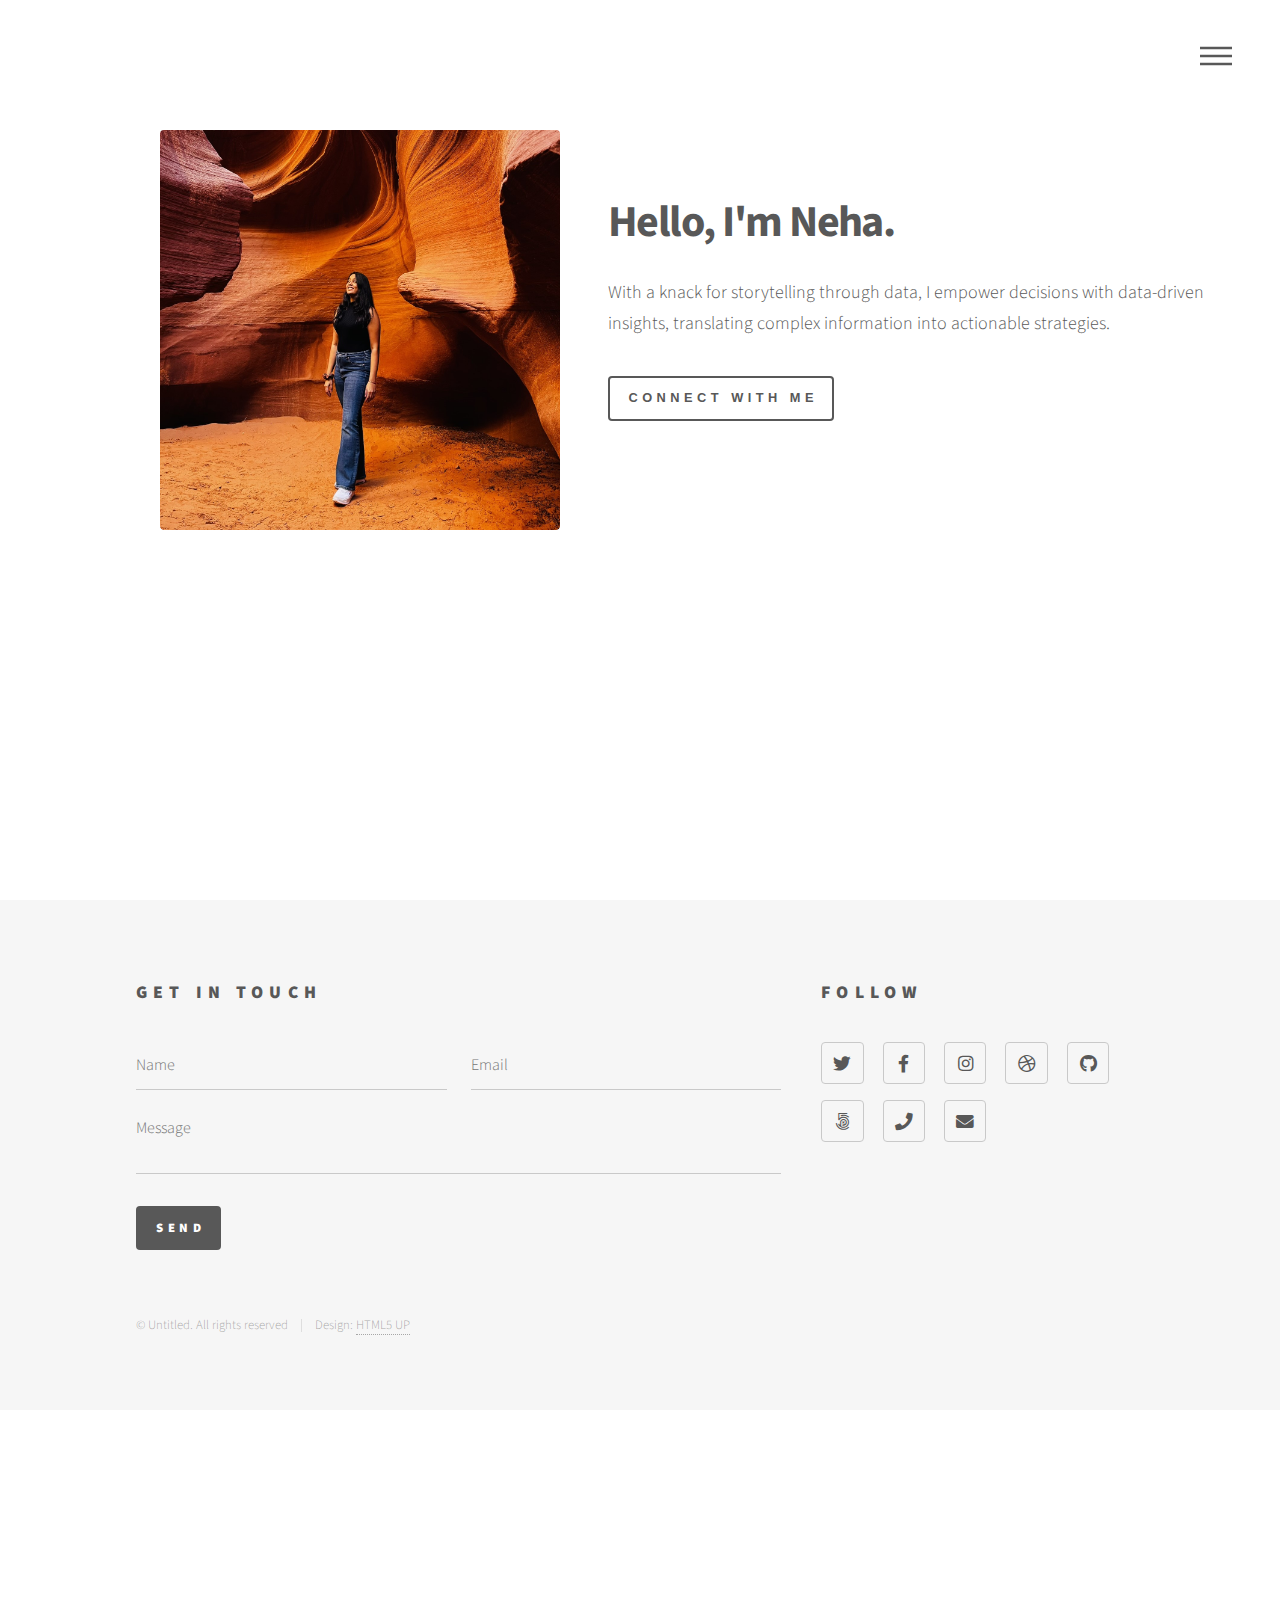
==== commit 19130c53: "fixed footer" ====
--- a/index.html
+++ b/index.html
@@ -60,17 +60,17 @@
 						<header>
 							<h1>Hello, I'm Neha.<br /></h1>
 							<p style="font-size: large;">With a knack for storytelling through data, I empower decisions with data-driven insights, translating complex information into actionable strategies.</p>
-								<button type="button" class="btn btn-primary">Connect with me</button>
+								<button type="button" class="btn btn-primary" onclick="scrollToFooter()">Connect with me</button>
 						</header>
 					</div>
 					
 				</div>
 			</div>
-			<div id="wrapper">
+			<div id="wrapper" style="height: 100vh;">
 				<!-- Footer -->
 					<footer id="footer">
 						<div class="inner">
-							<section>
+							<section style="height: fit-content;">
 								<h2>Get in touch</h2>
 								<form method="post" action="#">
 									<div class="fields">
@@ -116,6 +116,12 @@
 			<script src="assets/js/breakpoints.min.js"></script>
 			<script src="assets/js/util.js"></script>
 			<script src="assets/js/main.js"></script>
+			<script>
+				function scrollToFooter() {
+					var footer = document.getElementById('footer');
+					footer.scrollIntoView({ behavior: 'smooth' });
+				}
+			</script>
 
 	</body>
 </html>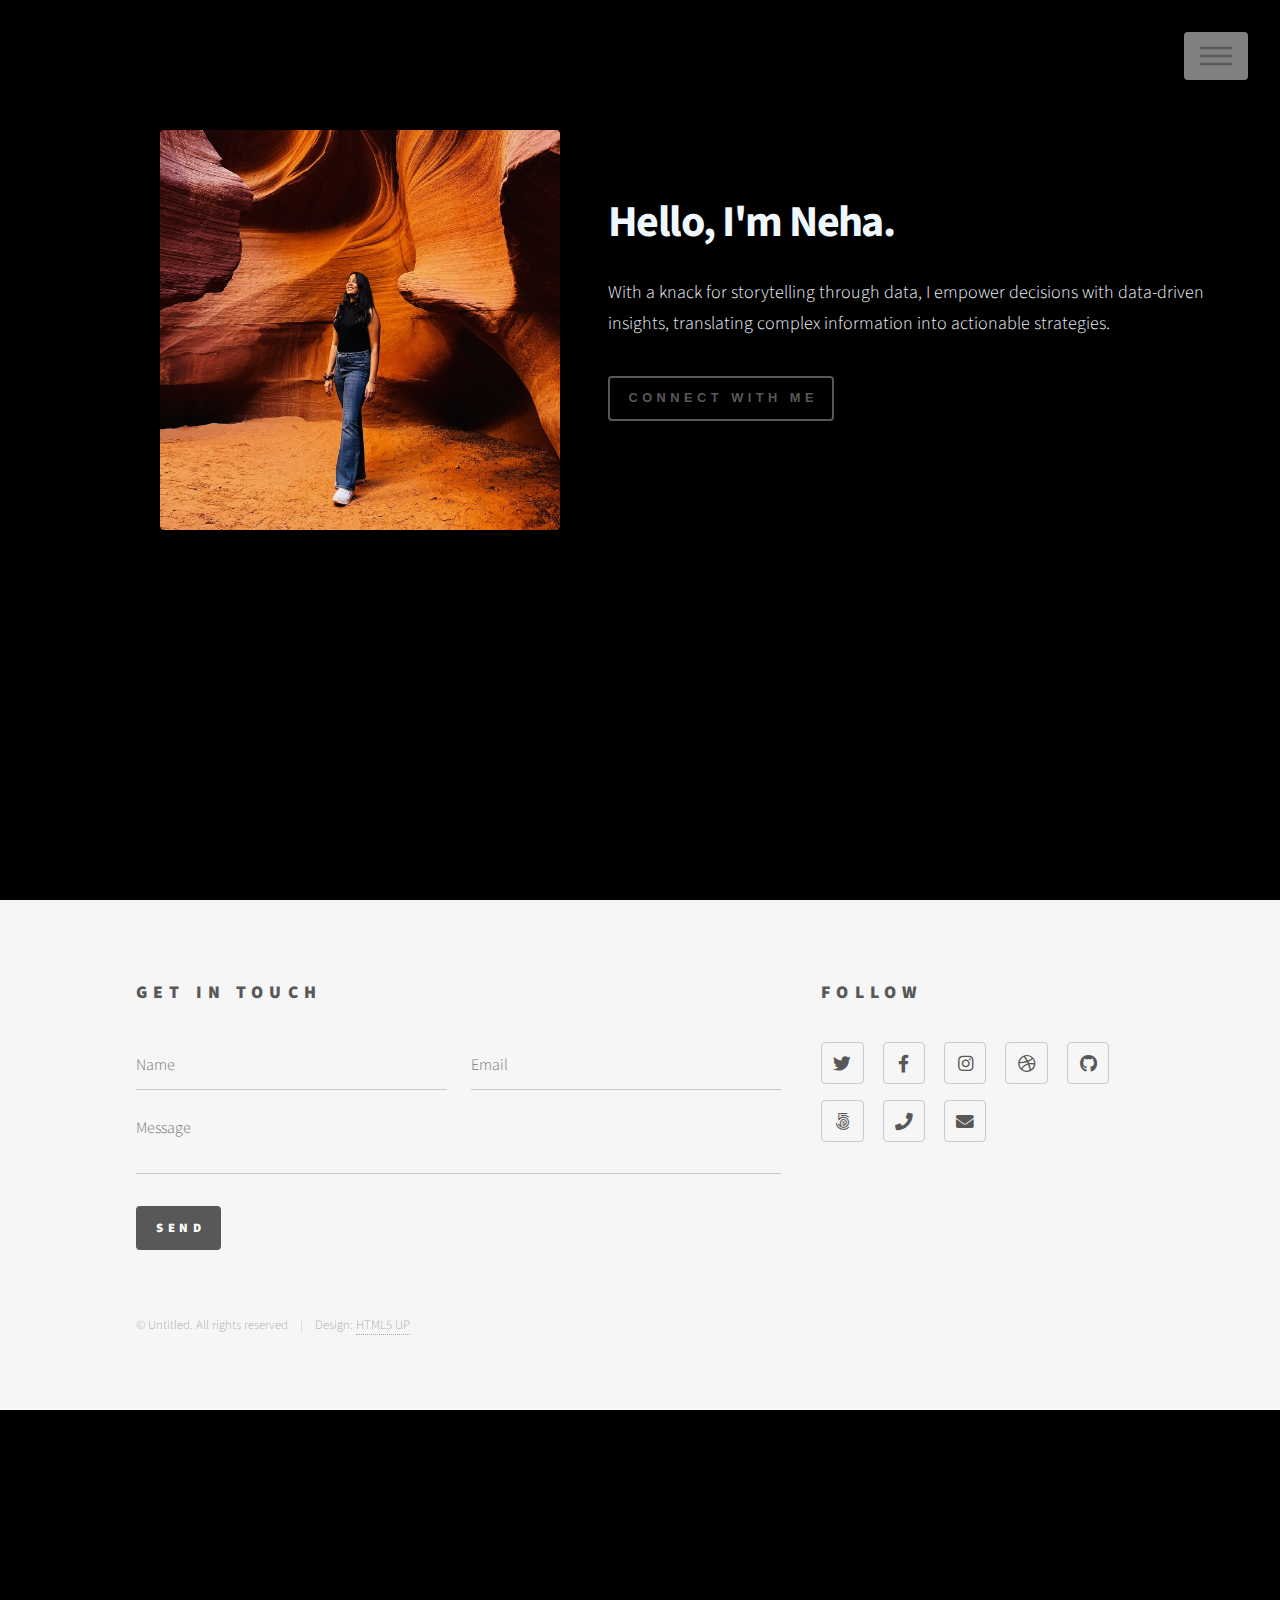
==== commit 771d73af: "changed background color for all pages" ====
--- a/index.html
+++ b/index.html
@@ -12,7 +12,7 @@
 		<link rel="stylesheet" href="assets/css/main.css" />
 		<noscript><link rel="stylesheet" href="assets/css/noscript.css" /></noscript>
 	</head>
-	<body class="is-preload">
+	<body class="is-preload" style="background-color: black;">
 		<!-- Wrapper -->
 			<div id="wrapper" style="height: 100vh;">
 
@@ -38,15 +38,15 @@
 					<h2>Menu</h2>
 					<ul>
 						<li><a href="index.html">Home</a></li>
-						<li><a href="generic.html">Education</a></li>
-						<li><a href="generic.html">Work Experience</a></li>
-						<li><a href="generic.html">Projects</a></li>
-						<li><a href="elements.html">Leisure Corner</a></li>
+						<li><a href="edu.html">Education</a></li>
+						<li><a href="workex.html">Work Experience</a></li>
+						<li><a href="projects.html">Projects</a></li>
+						<li><a href="fun.html">Leisure Corner</a></li>
 					</ul>
 				</nav>
 
 				<!-- Main -->
-				<div id="main" style="display: flex;">
+				<div id="main" style="display: flex; color: aliceblue;">
 					<div class="inner" style="width: 40%; padding-left: 10%;">
 						<article class="style2">
 							<span class="image" style="display: inline-block; width: 400px; height: 400px; overflow: hidden; display: flex; flex-direction: column; justify-content: flex-end;">
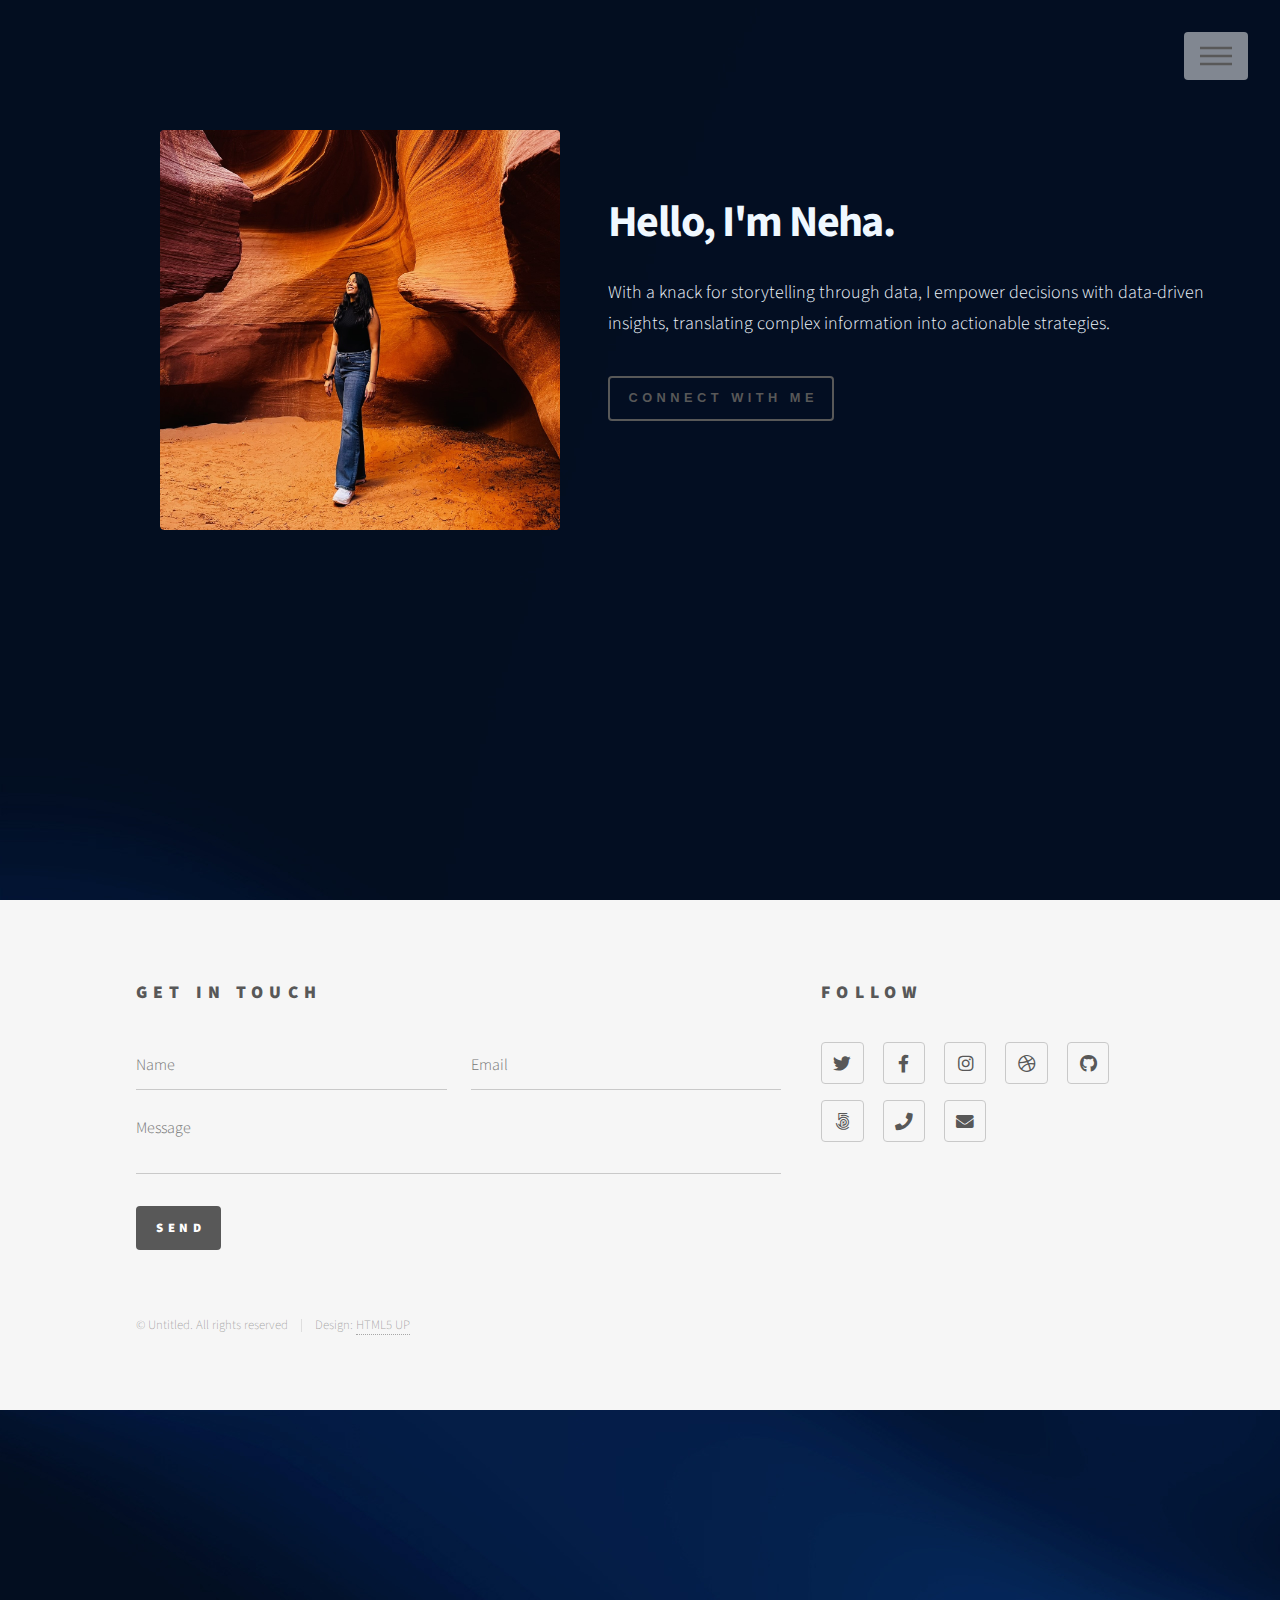
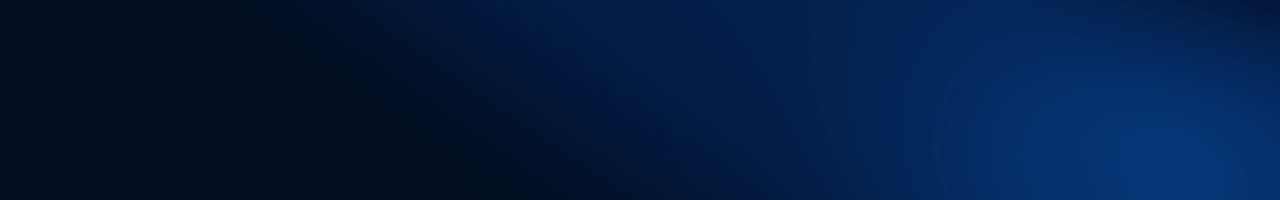
==== commit 45c97cfb: "minor bg-color changes part 2" ====
--- a/index.html
+++ b/index.html
@@ -11,8 +11,14 @@
 		<meta name="viewport" content="width=device-width, initial-scale=1, user-scalable=no" />
 		<link rel="stylesheet" href="assets/css/main.css" />
 		<noscript><link rel="stylesheet" href="assets/css/noscript.css" /></noscript>
+		<style>
+			.bg{
+				background: url("images/bg.jpeg")
+			}
+			
+		</style>
 	</head>
-	<body class="is-preload" style="background-color: black;">
+	<body class="is-preload bg">
 		<!-- Wrapper -->
 			<div id="wrapper" style="height: 100vh;">
 
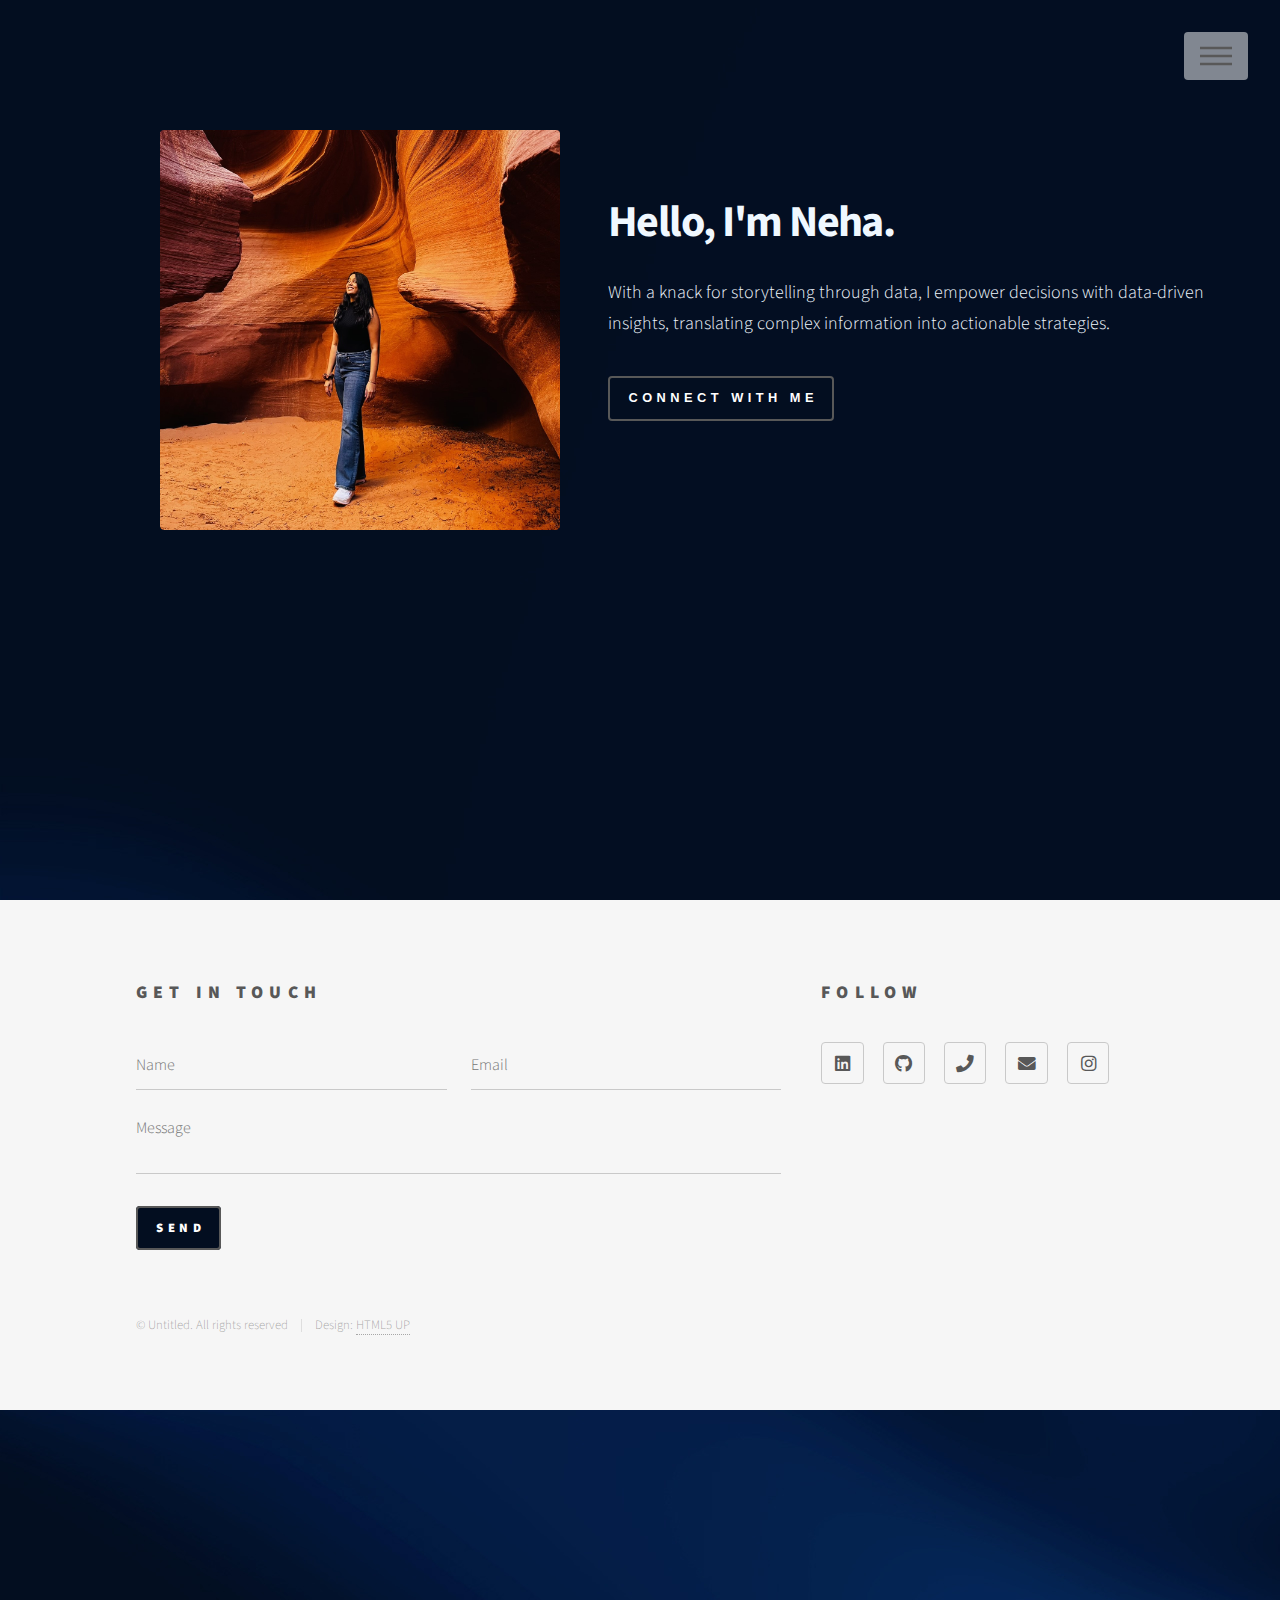
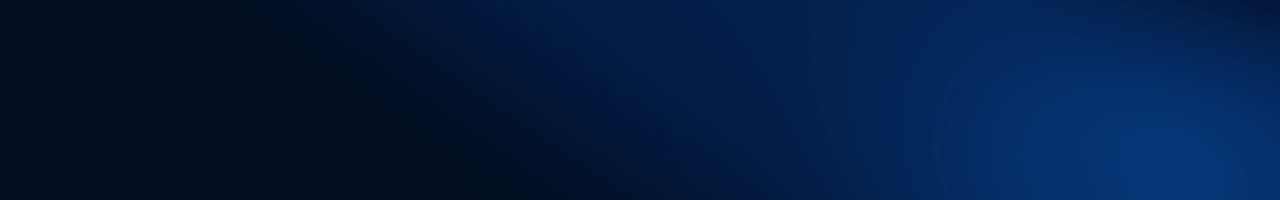
==== commit bb7901f4: "Added skills and case studies (blank) pages. Fixed follow links (contact details)." ====
--- a/index.html
+++ b/index.html
@@ -46,7 +46,9 @@
 						<li><a href="index.html">Home</a></li>
 						<li><a href="edu.html">Education</a></li>
 						<li><a href="workex.html">Work Experience</a></li>
+						<li><a href="skills.html">Skills</a></li>
 						<li><a href="projects.html">Projects</a></li>
+						<li><a href="case_studies.html">Case Studies</a></li>
 						<li><a href="fun.html">Leisure Corner</a></li>
 					</ul>
 				</nav>
@@ -66,7 +68,7 @@
 						<header>
 							<h1>Hello, I'm Neha.<br /></h1>
 							<p style="font-size: large;">With a knack for storytelling through data, I empower decisions with data-driven insights, translating complex information into actionable strategies.</p>
-								<button type="button" class="btn btn-primary" onclick="scrollToFooter()">Connect with me</button>
+								<button type="button" class="primary " onclick="scrollToFooter()">Connect with me</button>
 						</header>
 					</div>
 					
@@ -98,14 +100,11 @@
 							<section>
 								<h2>Follow</h2>
 								<ul class="icons">
-									<li><a href="#" class="icon brands style2 fa-twitter"><span class="label">Twitter</span></a></li>
-									<li><a href="#" class="icon brands style2 fa-facebook-f"><span class="label">Facebook</span></a></li>
-									<li><a href="#" class="icon brands style2 fa-instagram"><span class="label">Instagram</span></a></li>
-									<li><a href="#" class="icon brands style2 fa-dribbble"><span class="label">Dribbble</span></a></li>
-									<li><a href="#" class="icon brands style2 fa-github"><span class="label">GitHub</span></a></li>
-									<li><a href="#" class="icon brands style2 fa-500px"><span class="label">500px</span></a></li>
-									<li><a href="#" class="icon solid style2 fa-phone"><span class="label">Phone</span></a></li>
-									<li><a href="#" class="icon solid style2 fa-envelope"><span class="label">Email</span></a></li>
+									<li><a href="https://www.linkedin.com/in/neha-bharambe21/" target="_blank" class="icon brands style2 fa fa-linkedin"><span class="label"></span></a></li>
+									<li><a href="https://github.com/Nez3" class="icon brands style2 fa-github" target="_blank"><span class="label" >GitHub</span></a></li>
+									<li><a href="tel:+15202514333" class="icon solid style2 fa-phone" ><span class="label">Phone</span></a></li>
+									<li><a href="mailto:nehab1@arizona.edu" class="icon solid style2 fa-envelope" target="_blank" ><span class="label">Email</span></a></li>
+									<li><a href="https://www.instagram.com/__nez._3/" target="_blank" class="icon brands style2 fa-instagram"><span class="label">Instagram</span></a></li>
 								</ul>
 							</section>
 							<ul class="copyright">
--- a/assets/css/main.css
+++ b/assets/css/main.css
@@ -2527,9 +2527,9 @@
 		input[type="button"].primary,
 		button.primary,
 		.button.primary {
-			box-shadow: none;
-			background-color: #585858;
+			box-shadow: #ffffff;
 			color: #ffffff !important;
+			background-color: #030E20;
 		}
 
 			input[type="submit"].primary:hover,
